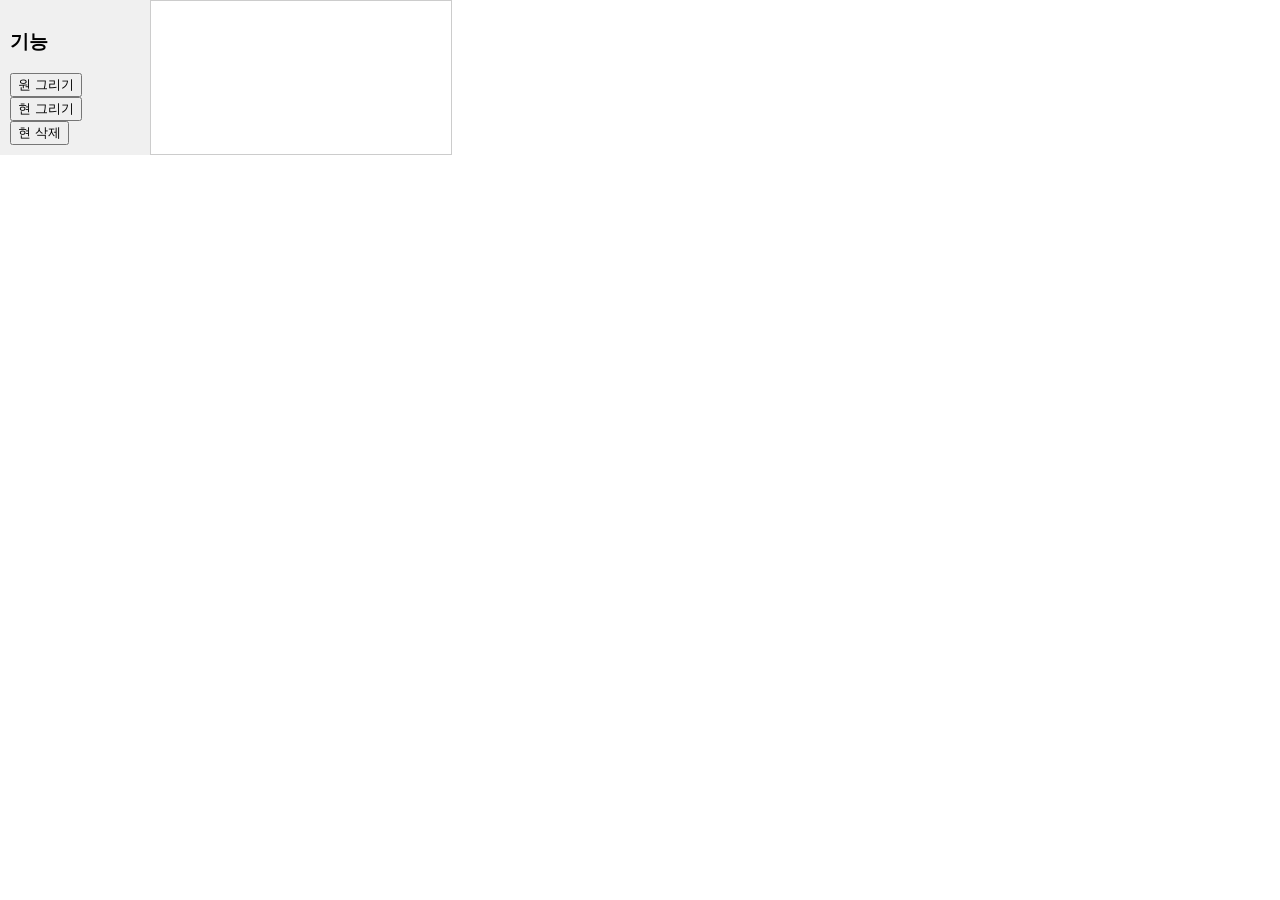
==== index.html @ 0461c094 "Update index.html" ====
<!DOCTYPE html>
<html lang="ko">
<head>
  <meta charset="UTF-8">
  <title>원주각 학습 도구</title>
  <style>
    body {
      margin: 0;
      display: flex;
    }
    #sidebar {
      width: 150px;
      background: #f0f0f0;
      padding: 10px;
      box-sizing: border-box;
    }
    #board {
      border: 1px solid #ccc;
      display: block;
    }
  </style>
</head>
<body>
  <div id="sidebar">
    <h3>기능</h3>
    <button id="drawCircleBtn">원 그리기</button>
    <button id="drawChordBtn">현 그리기</button>
    <button id="deleteChordBtn">현 삭제</button>
  </div>
  <svg id="board"></svg>

  <!-- main.js를 모듈로 불러오기 -->
  <script type="module" src="js/main.js"></script>
</body>
</html>
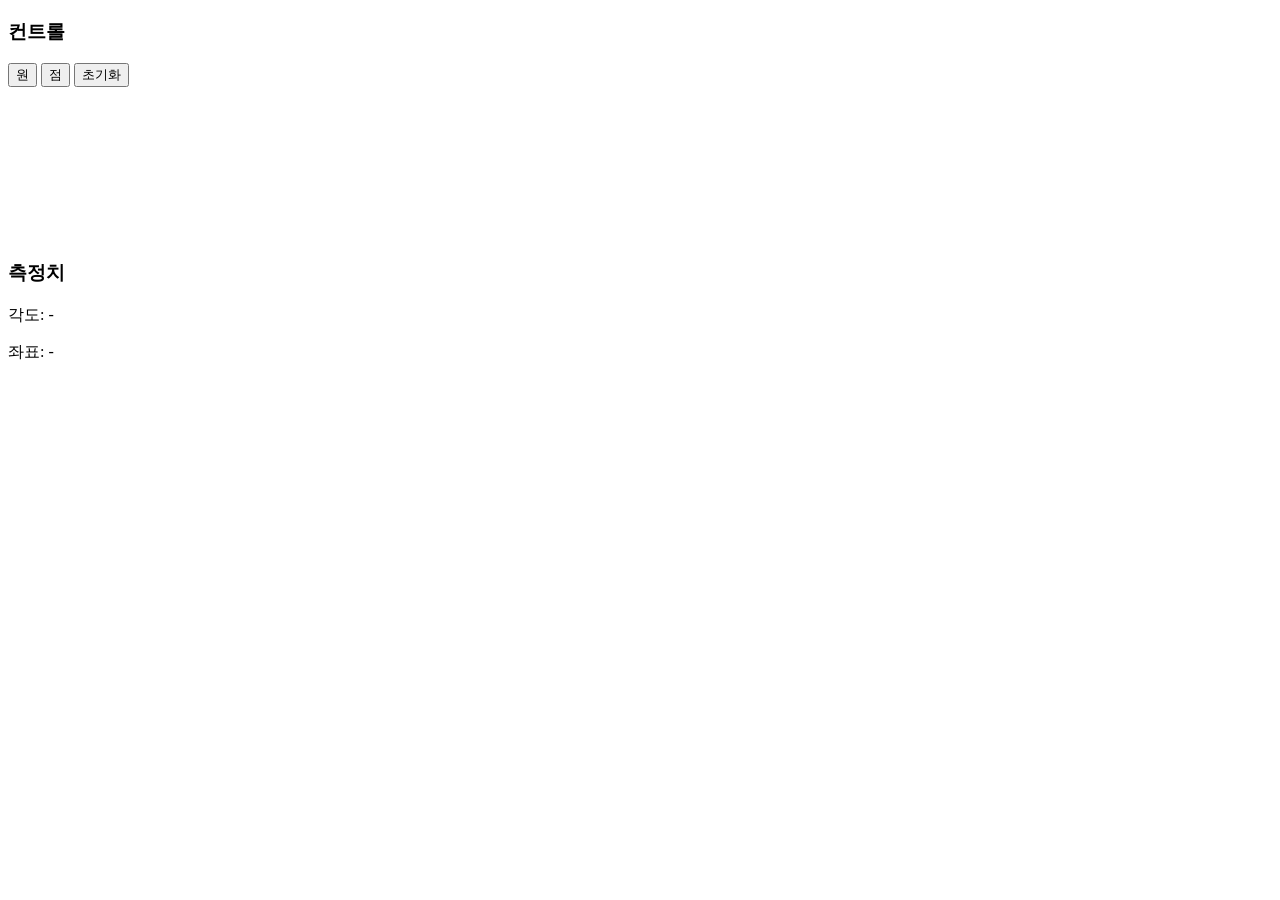
==== commit d18d8f0e: "Update index.html" ====
--- a/index.html
+++ b/index.html
@@ -2,34 +2,34 @@
 <html lang="ko">
 <head>
   <meta charset="UTF-8">
-  <title>원주각 학습 도구</title>
-  <style>
-    body {
-      margin: 0;
-      display: flex;
-    }
-    #sidebar {
-      width: 150px;
-      background: #f0f0f0;
-      padding: 10px;
-      box-sizing: border-box;
-    }
-    #board {
-      border: 1px solid #ccc;
-      display: block;
-    }
-  </style>
+  <meta name="viewport" content="width=device-width, initial-scale=1.0">
+  <title>원주각 학습 앱</title>
+  <link rel="stylesheet" href="./assets/style.css">
 </head>
 <body>
-  <div id="sidebar">
-    <h3>기능</h3>
-    <button id="drawCircleBtn">원 그리기</button>
-    <button id="drawChordBtn">현 그리기</button>
-    <button id="deleteChordBtn">현 삭제</button>
+  <div class="container">
+    <!-- 좌측 컨트롤 메뉴 -->
+    <div class="menu">
+      <h3>컨트롤</h3>
+      <button>원</button>
+      <button>점</button>
+      <button>초기화</button>
+    </div>
+
+    <!-- 중앙 패널 -->
+    <div class="panel">
+      <canvas id="board"></canvas>
+    </div>
+
+    <!-- 우측 측정치 -->
+    <div class="info">
+      <h3>측정치</h3>
+      <p>각도: -</p>
+      <p>좌표: -</p>
+    </div>
   </div>
-  <svg id="board"></svg>
 
-  <!-- main.js를 모듈로 불러오기 -->
-  <script type="module" src="js/main.js"></script>
+  <!-- 진입점 -->
+  <script type="module" src="./src/main.js"></script>
 </body>
 </html>
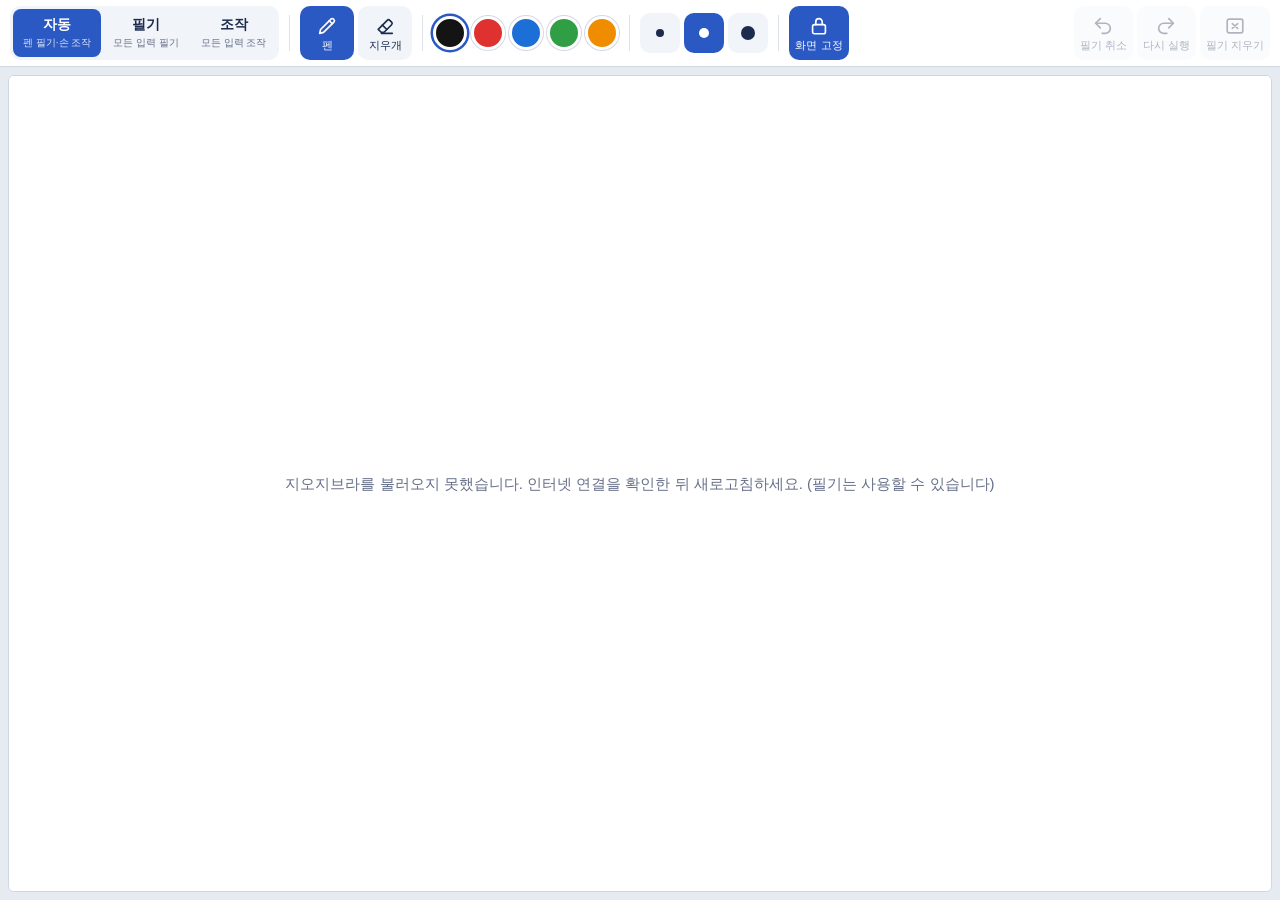
==== commit a9cac36e: "Add files via upload" ====
--- a/index.html
+++ b/index.html
@@ -1,35 +1,547 @@
-<!DOCTYPE html>
-<html lang="ko">
-<head>
-  <meta charset="UTF-8">
-  <meta name="viewport" content="width=device-width, initial-scale=1.0">
-  <title>원주각 학습 앱</title>
-  <link rel="stylesheet" href="./assets/style.css">
-</head>
-<body>
-  <div class="container">
-    <!-- 좌측 컨트롤 메뉴 -->
-    <div class="menu">
-      <h3>컨트롤</h3>
-      <button>원</button>
-      <button>점</button>
-      <button>초기화</button>
-    </div>
-
-    <!-- 중앙 패널 -->
-    <div class="panel">
-      <canvas id="board"></canvas>
-    </div>
-
-    <!-- 우측 측정치 -->
-    <div class="info">
-      <h3>측정치</h3>
-      <p>각도: -</p>
-      <p>좌표: -</p>
-    </div>
-  </div>
-
-  <!-- 진입점 -->
-  <script type="module" src="./src/main.js"></script>
-</body>
-</html>
+<!DOCTYPE html>
+<html lang="ko">
+<head>
+<meta charset="UTF-8">
+<meta name="viewport" content="width=device-width, initial-scale=1, maximum-scale=1, user-scalable=no, viewport-fit=cover">
+<title>지오지브라 판서</title>
+<style>
+:root{
+  --bg:#e6eaf1; --bar:#ffffff; --bar-border:#d3d9e3; --text:#1d2b4f; --muted:#667089;
+  --btn:#f1f4f9; --btn-hover:#e3e8f1; --active:#2b59c3; --active-text:#ffffff; --sep:#dde2ea;
+  --board-edge:#cfd6e2; --msg-bg:rgba(29,43,79,.88); --msg-text:#ffffff;
+}
+@media (prefers-color-scheme: dark){
+  :root{
+    --bg:#12151c; --bar:#1b1f29; --bar-border:#2a303d; --text:#e4e8f0; --muted:#98a1b3;
+    --btn:#252a36; --btn-hover:#2f3544; --active:#5b86e5; --active-text:#ffffff; --sep:#2f3544;
+    --board-edge:#2a303d; --msg-bg:rgba(228,232,240,.92); --msg-text:#12151c;
+  }
+}
+*{box-sizing:border-box}
+html,body{margin:0;height:100%;overflow:hidden}
+body{
+  position:fixed; inset:0;
+  background:var(--bg); color:var(--text);
+  font-family:-apple-system,BlinkMacSystemFont,"Apple SD Gothic Neo","Malgun Gothic","Noto Sans KR",sans-serif;
+  -webkit-touch-callout:none;
+}
+#app{display:flex;flex-direction:column;height:100%}
+#toolbar{
+  display:flex;align-items:center;gap:6px;flex:0 0 auto;
+  padding:6px 10px;padding-top:max(6px, env(safe-area-inset-top));
+  background:var(--bar);border-bottom:1px solid var(--bar-border);
+  overflow-x:auto;scrollbar-width:none;
+  -webkit-user-select:none;user-select:none;
+}
+#toolbar::-webkit-scrollbar{display:none}
+.group{display:flex;align-items:center;gap:4px;flex:0 0 auto}
+.sep{width:1px;height:36px;background:var(--sep);flex:0 0 auto;margin:0 4px}
+.spacer{flex:1 1 auto;min-width:4px}
+button{font:inherit;color:inherit;touch-action:manipulation;-webkit-tap-highlight-color:transparent}
+button:focus-visible{outline:2px solid var(--active);outline-offset:2px}
+.tool{
+  min-width:54px;height:54px;padding:4px 6px;
+  display:flex;flex-direction:column;align-items:center;justify-content:center;gap:3px;
+  border:0;border-radius:10px;background:var(--btn);cursor:pointer;
+}
+.tool svg{width:22px;height:22px;fill:none;stroke:currentColor;stroke-width:1.8;stroke-linecap:round;stroke-linejoin:round}
+.tool span{font-size:11px;line-height:1;white-space:nowrap}
+.tool:hover{background:var(--btn-hover)}
+.tool.active{background:var(--active);color:var(--active-text)}
+.tool:disabled{opacity:.35;cursor:default;background:var(--btn)}
+.seg-ctl{display:flex;background:var(--btn);border-radius:10px;padding:3px;gap:2px}
+.seg-ctl button{
+  border:0;background:transparent;border-radius:8px;cursor:pointer;
+  min-width:58px;height:48px;padding:0 10px;display:flex;flex-direction:column;align-items:center;justify-content:center;gap:2px;
+}
+.seg-ctl button b{font-size:14px;font-weight:600}
+.seg-ctl button small{font-size:10px;color:var(--muted);white-space:nowrap}
+.seg-ctl button.active{background:var(--active);color:var(--active-text)}
+.seg-ctl button.active small{color:inherit;opacity:.85}
+.swatch{
+  width:34px;height:34px;border-radius:50%;cursor:pointer;
+  background:var(--c);border:3px solid var(--bar);box-shadow:0 0 0 1px var(--bar-border);
+}
+.swatch.active{box-shadow:0 0 0 2.5px var(--active)}
+.wbtn{width:40px;height:40px;border-radius:10px;border:0;background:var(--btn);cursor:pointer;display:grid;place-items:center}
+.wbtn i{display:block;border-radius:50%;background:currentColor}
+.wbtn.active{background:var(--active);color:var(--active-text)}
+#stage{flex:1 1 auto;min-height:0;padding:8px;padding-bottom:max(8px, env(safe-area-inset-bottom))}
+#board{position:relative;width:100%;height:100%;background:#fff;border:1px solid var(--board-edge);border-radius:6px;overflow:hidden}
+#ggb{position:absolute;inset:0}
+#ink{position:absolute;inset:0;width:100%;height:100%;z-index:50;touch-action:none;pointer-events:none;display:block}
+#ink.drawing{pointer-events:auto;cursor:crosshair}
+#loading{
+  position:absolute;inset:0;display:grid;place-items:center;z-index:40;
+  color:#667089;font-size:15px;background:#fff;text-align:center;padding:20px;line-height:1.6;
+}
+#toast{
+  position:absolute;top:12px;left:50%;transform:translate(-50%,-8px);z-index:60;
+  background:var(--msg-bg);color:var(--msg-text);
+  font-size:14px;padding:9px 14px;border-radius:8px;pointer-events:none;
+  opacity:0;transition:opacity .18s,transform .18s;max-width:calc(100% - 24px);text-align:center;
+}
+#toast.show{opacity:1;transform:translate(-50%,0)}
+@media (prefers-reduced-motion: reduce){#toast{transition:none}}
+</style>
+</head>
+<body>
+<div id="app">
+  <header id="toolbar">
+    <div class="seg-ctl" role="group" aria-label="입력 모드">
+      <button data-mode="auto"><b>자동</b><small>펜 필기·손 조작</small></button>
+      <button data-mode="draw"><b>필기</b><small>모든 입력 필기</small></button>
+      <button data-mode="ggb"><b>조작</b><small>모든 입력 조작</small></button>
+    </div>
+    <div class="sep"></div>
+    <div class="group">
+      <button class="tool" data-tool="pen" aria-label="펜">
+        <svg viewBox="0 0 24 24"><path d="M4 20l1-4.2L16.3 4.5a2 2 0 0 1 2.8 0l.4.4a2 2 0 0 1 0 2.8L8.2 19z"/><path d="M14.5 6.3l3.2 3.2"/></svg><span>펜</span>
+      </button>
+      <button class="tool" data-tool="eraser" aria-label="지우개">
+        <svg viewBox="0 0 24 24"><path d="M8 20h12"/><path d="M4.6 15.6l9.8-9.8a2 2 0 0 1 2.8 0l2 2a2 2 0 0 1 0 2.8L11 18.8H7.8z"/><path d="M9.2 11l4.8 4.8"/></svg><span>지우개</span>
+      </button>
+    </div>
+    <div class="sep"></div>
+    <div class="group" id="colors"></div>
+    <div class="sep"></div>
+    <div class="group" id="widths"></div>
+    <div class="sep"></div>
+    <div class="group">
+      <button class="tool" id="lockBtn" aria-pressed="true" aria-label="화면 고정">
+        <svg viewBox="0 0 24 24"><rect x="5" y="10.5" width="14" height="10" rx="2"/><path d="M8.5 10.5V7.5a3.5 3.5 0 0 1 7 0v3"/></svg><span>화면 고정</span>
+      </button>
+    </div>
+    <div class="spacer"></div>
+    <div class="group">
+      <button class="tool" id="undoBtn" aria-label="필기 실행 취소">
+        <svg viewBox="0 0 24 24"><path d="M9 14L4 9l5-5"/><path d="M4 9h10.5a5.5 5.5 0 0 1 0 11H11"/></svg><span>필기 취소</span>
+      </button>
+      <button class="tool" id="redoBtn" aria-label="필기 다시 실행">
+        <svg viewBox="0 0 24 24"><path d="M15 14l5-5-5-5"/><path d="M20 9H9.5a5.5 5.5 0 0 0 0 11H13"/></svg><span>다시 실행</span>
+      </button>
+      <button class="tool" id="clearBtn" aria-label="필기 모두 지우기">
+        <svg viewBox="0 0 24 24"><rect x="3.5" y="4.5" width="17" height="15" rx="2"/><path d="M9 9.5l6 5M15 9.5l-6 5"/></svg><span>필기 지우기</span>
+      </button>
+    </div>
+  </header>
+  <main id="stage">
+    <div id="board">
+      <div id="ggb"></div>
+      <div id="loading">지오지브라를 불러오는 중…</div>
+      <canvas id="ink"></canvas>
+      <div id="toast" role="status"></div>
+    </div>
+  </main>
+</div>
+
+<script>
+(() => {
+'use strict';
+
+const board = document.getElementById('board');
+const ink = document.getElementById('ink');
+const ctx = ink.getContext('2d');
+const loadingEl = document.getElementById('loading');
+const toastEl = document.getElementById('toast');
+const lockBtn = document.getElementById('lockBtn');
+const undoBtn = document.getElementById('undoBtn');
+const redoBtn = document.getElementById('redoBtn');
+const clearBtn = document.getElementById('clearBtn');
+
+const COLORS = ['#141414', '#e03131', '#1c6fd6', '#2f9e44', '#f08c00'];
+const WIDTHS = [2, 3, 5];
+const MODE_MSG = {
+  auto: '자동: 펜은 필기, 손가락·마우스는 지오지브라 조작',
+  draw: '필기: 모든 입력이 필기가 됩니다 (펜 사용 중엔 손 터치 무시)',
+  ggb: '조작: 펜을 포함한 모든 입력이 지오지브라로 갑니다'
+};
+
+const S = { mode: 'auto', tool: 'pen', color: COLORS[0], width: WIDTHS[1], lock: true, strokes: [], undo: [], redo: [] };
+let W = 0, H = 0, DPR = 1, rect = null;
+let act = null, penSeen = false, guardUntil = 0, ggb = null;
+const blockedTouches = new Set();
+
+/* ---------- 필기 렌더링 ---------- */
+const pf = pr => 0.4 + 1.2 * pr;
+function mid(p, i) { return [(p[i][0] + p[i + 1][0]) / 2, (p[i][1] + p[i + 1][1]) / 2]; }
+function piece(p, j, bw) {
+  ctx.beginPath();
+  if (j === 1) {
+    const m = mid(p, 0);
+    ctx.lineWidth = bw * pf((p[0][2] + p[1][2]) / 2);
+    ctx.moveTo(p[0][0], p[0][1]);
+    ctx.lineTo(m[0], m[1]);
+  } else {
+    const a = mid(p, j - 2), b = mid(p, j - 1), c = p[j - 1];
+    ctx.lineWidth = bw * pf(c[2]);
+    ctx.moveTo(a[0], a[1]);
+    ctx.quadraticCurveTo(c[0], c[1], b[0], b[1]);
+  }
+  ctx.stroke();
+}
+function tail(p, bw) {
+  const n = p.length;
+  if (n < 2) return;
+  const m = mid(p, n - 2), e = p[n - 1];
+  ctx.beginPath();
+  ctx.lineWidth = bw * pf(e[2]);
+  ctx.moveTo(m[0], m[1]);
+  ctx.lineTo(e[0], e[1]);
+  ctx.stroke();
+}
+function styleFor(o) {
+  ctx.strokeStyle = o.color; ctx.fillStyle = o.color;
+  ctx.lineCap = 'round'; ctx.lineJoin = 'round';
+}
+function drawStroke(o) {
+  const p = o.pts, n = p.length;
+  if (!n) return;
+  ctx.save();
+  styleFor(o);
+  if (n === 1) {
+    ctx.beginPath();
+    ctx.arc(p[0][0], p[0][1], o.width * pf(p[0][2]) / 2, 0, Math.PI * 2);
+    ctx.fill();
+  } else {
+    for (let j = 1; j < n; j++) piece(p, j, o.width);
+    tail(p, o.width);
+  }
+  ctx.restore();
+}
+function render(ring) {
+  ctx.clearRect(0, 0, W, H);
+  for (const o of S.strokes) drawStroke(o);
+  if (ring) {
+    ctx.save();
+    ctx.strokeStyle = 'rgba(29,43,79,.55)';
+    ctx.lineWidth = 1.5;
+    ctx.beginPath(); ctx.arc(ring.x, ring.y, ring.r, 0, Math.PI * 2); ctx.stroke();
+    ctx.restore();
+  }
+  updateBtns();
+}
+
+/* ---------- 지우개 ---------- */
+function segDist(px, py, ax, ay, bx, by) {
+  const dx = bx - ax, dy = by - ay, L = dx * dx + dy * dy;
+  let t = L < 1e-12 ? 0 : ((px - ax) * dx + (py - ay) * dy) / L;
+  t = t < 0 ? 0 : t > 1 ? 1 : t;
+  return Math.hypot(px - (ax + dx * t), py - (ay + dy * t));
+}
+function hitStroke(o, x, y, r) {
+  const q = o.pts, tt = r + o.width;
+  if (q.length === 1) return Math.hypot(q[0][0] - x, q[0][1] - y) < tt;
+  for (let i = 1; i < q.length; i++) {
+    if (segDist(x, y, q[i - 1][0], q[i - 1][1], q[i][0], q[i][1]) < tt) return true;
+  }
+  return false;
+}
+function eraseAt(x, y, r) {
+  const n = S.strokes.length;
+  S.strokes = S.strokes.filter(o => !hitStroke(o, x, y, r));
+  return S.strokes.length !== n;
+}
+
+/* ---------- 실행 취소 ---------- */
+const snapshot = () => JSON.stringify(S.strokes);
+function pushUndo(s) {
+  S.undo.push(s);
+  if (S.undo.length > 150) S.undo.shift();
+  S.redo.length = 0;
+}
+function undo() {
+  if (act || !S.undo.length) return;
+  S.redo.push(snapshot());
+  S.strokes = JSON.parse(S.undo.pop());
+  render();
+}
+function redo() {
+  if (act || !S.redo.length) return;
+  S.undo.push(snapshot());
+  S.strokes = JSON.parse(S.redo.pop());
+  render();
+}
+function clearInk() {
+  if (act || !S.strokes.length) return;
+  pushUndo(snapshot());
+  S.strokes = [];
+  render();
+  toast('필기를 모두 지웠습니다. 필기 취소로 되돌릴 수 있습니다.');
+}
+function updateBtns() {
+  undoBtn.disabled = !S.undo.length;
+  redoBtn.disabled = !S.redo.length;
+  clearBtn.disabled = !S.strokes.length;
+}
+
+/* ---------- 입력 공통 ---------- */
+const pressureOf = e => e.pointerType === 'pen' ? (e.pressure > 0 ? e.pressure : 0.5) : 0.5;
+const isPenEraser = e => e.pointerType === 'pen' &&
+  (e.button === 5 || e.button === 2 || (e.buttons & 32) || (e.buttons & 2));
+const localPt = e => [e.clientX - rect.left, e.clientY - rect.top];
+
+function startInk(e, via) {
+  rect = ink.getBoundingClientRect();
+  const [x, y] = localPt(e);
+  if (S.tool === 'eraser' || isPenEraser(e)) {
+    const r = e.pointerType === 'touch' ? 22 : 12;
+    act = { pid: e.pointerId, via, kind: 'eraser', snap: snapshot(), changed: false, r };
+    if (eraseAt(x, y, r)) act.changed = true;
+    act.last = [x, y];
+    render({ x, y, r });
+    return;
+  }
+  const o = { color: S.color, width: S.width, pts: [[x, y, pressureOf(e)]] };
+  pushUndo(snapshot());
+  S.strokes.push(o);
+  act = { pid: e.pointerId, via, kind: 'pen', o };
+}
+
+function moveInk(e) {
+  if (act.kind === 'pen') {
+    const evs = (e.getCoalescedEvents && e.getCoalescedEvents()) || [];
+    const list = evs.length ? evs : [e];
+    const o = act.o, p = o.pts;
+    ctx.save();
+    styleFor(o);
+    for (const ev of list) {
+      const [x, y] = localPt(ev);
+      const last = p[p.length - 1];
+      if (Math.hypot(x - last[0], y - last[1]) < 0.8) continue;
+      p.push([x, y, pressureOf(ev)]);
+      piece(p, p.length - 1, o.width);
+    }
+    ctx.restore();
+    return;
+  }
+  const [x, y] = localPt(e);
+  const [lx, ly] = act.last;
+  const steps = Math.max(1, Math.ceil(Math.hypot(x - lx, y - ly) / (act.r * 0.5)));
+  for (let i = 1; i <= steps; i++) {
+    if (eraseAt(lx + (x - lx) * i / steps, ly + (y - ly) * i / steps, act.r)) act.changed = true;
+  }
+  act.last = [x, y];
+  render({ x, y, r: act.r });
+}
+
+function endInk() {
+  const a = act;
+  act = null;
+  guardUntil = performance.now() + 500;
+  if (a.kind === 'pen') {
+    const p = a.o.pts;
+    if (p.length === 1) drawStroke(a.o);
+    else { ctx.save(); styleFor(a.o); tail(p, a.o.width); ctx.restore(); }
+    updateBtns();
+  } else {
+    if (a.changed && a.snap !== snapshot()) pushUndo(a.snap);
+    render();
+  }
+}
+
+/* ---------- 필기 모드: 캔버스가 직접 입력 받음 ---------- */
+ink.addEventListener('pointerdown', e => {
+  if (S.mode !== 'draw' || act) return;
+  if (e.pointerType === 'pen') penSeen = true;
+  if (e.pointerType === 'touch' && penSeen) return;
+  if (e.pointerType === 'mouse' && e.button !== 0) return;
+  e.preventDefault();
+  try { ink.setPointerCapture(e.pointerId); } catch (_) {}
+  startInk(e, 'draw');
+});
+ink.addEventListener('pointermove', e => {
+  if (act && act.via === 'draw' && e.pointerId === act.pid) { e.preventDefault(); moveInk(e); }
+});
+['pointerup', 'pointercancel', 'lostpointercapture'].forEach(t =>
+  ink.addEventListener(t, e => {
+    if (act && act.via === 'draw' && e.pointerId === act.pid) endInk();
+  }));
+ink.addEventListener('contextmenu', e => e.preventDefault());
+['touchstart', 'touchmove'].forEach(t =>
+  ink.addEventListener(t, e => { if (S.mode === 'draw' && e.cancelable) e.preventDefault(); }, { passive: false }));
+
+/* ---------- 자동 모드: 펜 입력만 가로채서 필기, 나머지는 지오지브라로 ---------- */
+function swallow(e) {
+  if (e.cancelable) e.preventDefault();
+  e.stopImmediatePropagation();
+}
+function inBoard(x, y) {
+  const r = board.getBoundingClientRect();
+  return x >= r.left && x <= r.right && y >= r.top && y <= r.bottom;
+}
+
+window.addEventListener('pointerdown', e => {
+  if (S.mode !== 'auto' || e.pointerType !== 'pen' || !inBoard(e.clientX, e.clientY)) return;
+  swallow(e);
+  if (act) return;
+  penSeen = true;
+  startInk(e, 'auto');
+}, { capture: true, passive: false });
+
+window.addEventListener('pointermove', e => {
+  if (act && act.via === 'auto' && e.pointerId === act.pid) { swallow(e); moveInk(e); }
+}, { capture: true, passive: false });
+
+['pointerup', 'pointercancel'].forEach(t =>
+  window.addEventListener(t, e => {
+    if (act && act.via === 'auto' && e.pointerId === act.pid) { swallow(e); endInk(); }
+  }, { capture: true, passive: false }));
+
+// 펜(및 필기 중 닿은 손바닥)이 만든 터치 이벤트가 지오지브라로 새지 않도록 차단
+['touchstart', 'touchmove', 'touchend', 'touchcancel'].forEach(t =>
+  window.addEventListener(t, e => {
+    if (S.mode !== 'auto') return;
+    const touches = Array.from(e.changedTouches);
+    if (t === 'touchstart') {
+      const stylus = touches.some(tc => tc.touchType === 'stylus');
+      if ((act && act.via === 'auto') || stylus) {
+        touches.forEach(tc => blockedTouches.add(tc.identifier));
+        swallow(e);
+      }
+      return;
+    }
+    if (touches.length && touches.every(tc => blockedTouches.has(tc.identifier))) {
+      swallow(e);
+      if (t === 'touchend' || t === 'touchcancel') touches.forEach(tc => blockedTouches.delete(tc.identifier));
+    }
+  }, { capture: true, passive: false }));
+
+['click', 'dblclick', 'contextmenu'].forEach(t =>
+  window.addEventListener(t, e => {
+    if (S.mode === 'auto' && performance.now() < guardUntil && inBoard(e.clientX, e.clientY)) swallow(e);
+  }, { capture: true }));
+
+/* ---------- UI ---------- */
+let toastTimer = null;
+function toast(msg) {
+  toastEl.textContent = msg;
+  toastEl.classList.add('show');
+  clearTimeout(toastTimer);
+  toastTimer = setTimeout(() => toastEl.classList.remove('show'), 2600);
+}
+
+function setMode(m, silent) {
+  if (act) return;
+  S.mode = m;
+  ink.classList.toggle('drawing', m === 'draw');
+  document.querySelectorAll('[data-mode]').forEach(b => b.classList.toggle('active', b.dataset.mode === m));
+  if (!silent) toast(MODE_MSG[m]);
+}
+function setTool(t) {
+  if (act) return;
+  S.tool = t;
+  document.querySelectorAll('[data-tool]').forEach(b => b.classList.toggle('active', b.dataset.tool === t));
+}
+function setColor(c) {
+  S.color = c;
+  document.querySelectorAll('.swatch').forEach(b => b.classList.toggle('active', b.dataset.color === c));
+  if (S.tool === 'eraser') setTool('pen');
+}
+function setWidth(w) {
+  S.width = w;
+  document.querySelectorAll('.wbtn').forEach(b => b.classList.toggle('active', Number(b.dataset.width) === w));
+  if (S.tool === 'eraser') setTool('pen');
+}
+function applyLock() {
+  lockBtn.classList.toggle('active', S.lock);
+  lockBtn.setAttribute('aria-pressed', String(S.lock));
+  if (ggb && typeof ggb.enableShiftDragZoom === 'function') ggb.enableShiftDragZoom(!S.lock);
+}
+
+document.querySelectorAll('[data-mode]').forEach(b => b.addEventListener('click', () => setMode(b.dataset.mode)));
+document.querySelectorAll('[data-tool]').forEach(b => b.addEventListener('click', () => setTool(b.dataset.tool)));
+
+const colorsEl = document.getElementById('colors');
+COLORS.forEach(c => {
+  const b = document.createElement('button');
+  b.className = 'swatch';
+  b.dataset.color = c;
+  b.style.setProperty('--c', c);
+  b.setAttribute('aria-label', '색 ' + c);
+  b.addEventListener('click', () => setColor(c));
+  colorsEl.appendChild(b);
+});
+
+const widthsEl = document.getElementById('widths');
+['가늘게', '보통', '굵게'].forEach((label, i) => {
+  const w = WIDTHS[i];
+  const b = document.createElement('button');
+  b.className = 'wbtn';
+  b.dataset.width = w;
+  b.setAttribute('aria-label', '굵기 ' + label);
+  const d = 4 + w * 2;
+  b.innerHTML = `<i style="width:${d}px;height:${d}px"></i>`;
+  b.addEventListener('click', () => setWidth(w));
+  widthsEl.appendChild(b);
+});
+
+lockBtn.addEventListener('click', () => {
+  S.lock = !S.lock;
+  applyLock();
+  toast(S.lock
+    ? '화면 고정: 지오지브라 화면 이동·확대가 꺼집니다.'
+    : '화면 이동·확대가 켜졌습니다. 화면을 움직여도 필기는 제자리에 남습니다.');
+});
+undoBtn.addEventListener('click', undo);
+redoBtn.addEventListener('click', redo);
+clearBtn.addEventListener('click', clearInk);
+
+/* ---------- 크기 ---------- */
+let ggbResizeTimer = null;
+function resize() {
+  const r = board.getBoundingClientRect();
+  W = r.width; H = r.height;
+  DPR = window.devicePixelRatio || 1;
+  ink.width = Math.max(1, Math.round(W * DPR));
+  ink.height = Math.max(1, Math.round(H * DPR));
+  ctx.setTransform(DPR, 0, 0, DPR, 0, 0);
+  rect = ink.getBoundingClientRect();
+  render();
+  clearTimeout(ggbResizeTimer);
+  ggbResizeTimer = setTimeout(() => {
+    if (ggb && typeof ggb.setSize === 'function') ggb.setSize(Math.floor(W), Math.floor(H));
+  }, 150);
+}
+new ResizeObserver(resize).observe(board);
+
+/* ---------- 지오지브라 ---------- */
+function initGGB() {
+  if (typeof window.GGBApplet === 'undefined') {
+    loadingEl.textContent = '지오지브라를 불러오지 못했습니다. 인터넷 연결을 확인한 뒤 새로고침하세요. (필기는 사용할 수 있습니다)';
+    return;
+  }
+  const r = board.getBoundingClientRect();
+  const params = {
+    appName: 'geometry',
+    width: Math.floor(r.width),
+    height: Math.floor(r.height),
+    language: 'ko',
+    borderColor: '#FFFFFF',
+    enableShiftDragZoom: !S.lock,
+    appletOnLoad: api => {
+      ggb = api || window.ggbApplet;
+      loadingEl.remove();
+      applyLock();
+      if (ggb && typeof ggb.setSize === 'function') ggb.setSize(Math.floor(W), Math.floor(H));
+    }
+  };
+  new window.GGBApplet(params, true).inject('ggb');
+}
+
+setMode('auto', true);
+setTool('pen');
+setColor(COLORS[0]);
+setWidth(WIDTHS[1]);
+applyLock();
+resize();
+
+const s = document.createElement('script');
+s.src = 'https://www.geogebra.org/apps/deployggb.js';
+s.onload = initGGB;
+s.onerror = initGGB;
+document.head.appendChild(s);
+})();
+</script>
+</body>
+</html>
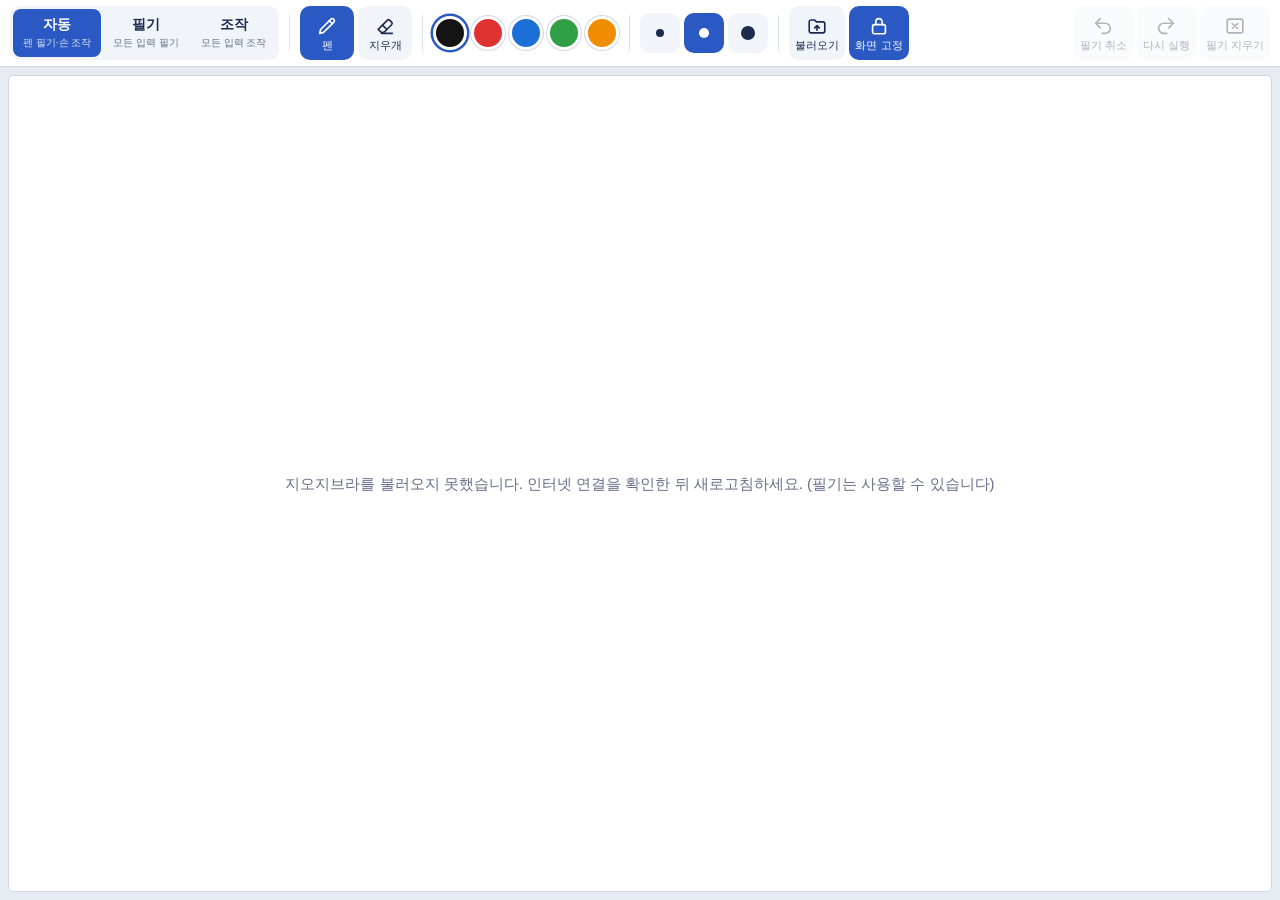
==== commit 860d1bc8: "Add files via upload" ====
--- a/index.html
+++ b/index.html
@@ -75,6 +75,25 @@
   position:absolute;inset:0;display:grid;place-items:center;z-index:40;
   color:#667089;font-size:15px;background:#fff;text-align:center;padding:20px;line-height:1.6;
 }
+#loading.hidden{display:none}
+#openPanel{
+  position:fixed;z-index:100;width:min(340px, calc(100vw - 16px));
+  background:var(--bar);color:var(--text);border:1px solid var(--bar-border);border-radius:12px;
+  box-shadow:0 8px 24px rgba(0,0,0,.18);padding:14px;display:none;
+}
+#openPanel.show{display:block}
+#openPanel h3{margin:0 0 8px;font-size:14px;font-weight:600}
+#openPanel p{margin:8px 0 0;font-size:12px;color:var(--muted);line-height:1.5;word-break:break-all}
+.pbtn{width:100%;height:44px;border:0;border-radius:10px;background:var(--active);color:var(--active-text);font-size:15px;font-weight:600;cursor:pointer}
+.prow{display:flex;gap:6px}
+.prow input{
+  flex:1;min-width:0;height:44px;padding:0 10px;
+  border:1px solid var(--bar-border);border-radius:10px;background:var(--bg);color:var(--text);
+  font:inherit;font-size:16px;
+}
+.prow input:focus{outline:2px solid var(--active);outline-offset:0}
+.prow button{height:44px;padding:0 16px;border:0;border-radius:10px;background:var(--btn);cursor:pointer;font-weight:600}
+.pdiv{height:1px;background:var(--sep);margin:14px 0}
 #toast{
   position:absolute;top:12px;left:50%;transform:translate(-50%,-8px);z-index:60;
   background:var(--msg-bg);color:var(--msg-text);
@@ -108,6 +127,9 @@
     <div class="group" id="widths"></div>
     <div class="sep"></div>
     <div class="group">
+      <button class="tool" id="openBtn" aria-label="자료 불러오기" aria-expanded="false">
+        <svg viewBox="0 0 24 24"><path d="M3.5 7.5a2 2 0 0 1 2-2h4l2 2h7a2 2 0 0 1 2 2v8a2 2 0 0 1-2 2h-13a2 2 0 0 1-2-2z"/><path d="M12 16.5v-5M9.5 14L12 11.5l2.5 2.5"/></svg><span>불러오기</span>
+      </button>
       <button class="tool" id="lockBtn" aria-pressed="true" aria-label="화면 고정">
         <svg viewBox="0 0 24 24"><rect x="5" y="10.5" width="14" height="10" rx="2"/><path d="M8.5 10.5V7.5a3.5 3.5 0 0 1 7 0v3"/></svg><span>화면 고정</span>
       </button>
@@ -135,6 +157,19 @@
   </main>
 </div>
 
+<div id="openPanel" role="dialog" aria-label="지오지브라 자료 불러오기">
+  <h3>내 기기의 파일</h3>
+  <button class="pbtn" id="fileBtn">.ggb 파일 선택</button>
+  <input type="file" id="fileInput" hidden>
+  <div class="pdiv"></div>
+  <h3>geogebra.org 자료</h3>
+  <div class="prow">
+    <input id="matInput" type="text" placeholder="자료 주소 또는 ID" autocomplete="off" autocapitalize="off" autocorrect="off" spellcheck="false">
+    <button id="matBtn">열기</button>
+  </div>
+  <p>예: https://www.geogebra.org/m/abcd1234<br>공개되었거나 링크 공유가 켜진 자료만 열립니다.</p>
+</div>
+
 <script>
 (() => {
 'use strict';
@@ -148,6 +183,12 @@
 const undoBtn = document.getElementById('undoBtn');
 const redoBtn = document.getElementById('redoBtn');
 const clearBtn = document.getElementById('clearBtn');
+const openBtn = document.getElementById('openBtn');
+const openPanel = document.getElementById('openPanel');
+const fileBtn = document.getElementById('fileBtn');
+const fileInput = document.getElementById('fileInput');
+const matInput = document.getElementById('matInput');
+const matBtn = document.getElementById('matBtn');
 
 const COLORS = ['#141414', '#e03131', '#1c6fd6', '#2f9e44', '#f08c00'];
 const WIDTHS = [2, 3, 5];
@@ -370,9 +411,15 @@
   const r = board.getBoundingClientRect();
   return x >= r.left && x <= r.right && y >= r.top && y <= r.bottom;
 }
-
+const inPanel = t => t instanceof Node && openPanel.contains(t);
+
+// 불러오기 패널 바깥을 누르면 닫기 (펜 가로채기보다 먼저 등록)
 window.addEventListener('pointerdown', e => {
-  if (S.mode !== 'auto' || e.pointerType !== 'pen' || !inBoard(e.clientX, e.clientY)) return;
+  if (openPanel.classList.contains('show') && !inPanel(e.target) && !openBtn.contains(e.target)) closePanel();
+}, { capture: true });
+
+window.addEventListener('pointerdown', e => {
+  if (S.mode !== 'auto' || e.pointerType !== 'pen' || inPanel(e.target) || !inBoard(e.clientX, e.clientY)) return;
   swallow(e);
   if (act) return;
   penSeen = true;
@@ -391,7 +438,7 @@
 // 펜(및 필기 중 닿은 손바닥)이 만든 터치 이벤트가 지오지브라로 새지 않도록 차단
 ['touchstart', 'touchmove', 'touchend', 'touchcancel'].forEach(t =>
   window.addEventListener(t, e => {
-    if (S.mode !== 'auto') return;
+    if (S.mode !== 'auto' || inPanel(e.target)) return;
     const touches = Array.from(e.changedTouches);
     if (t === 'touchstart') {
       const stylus = touches.some(tc => tc.touchType === 'stylus');
@@ -409,7 +456,7 @@
 
 ['click', 'dblclick', 'contextmenu'].forEach(t =>
   window.addEventListener(t, e => {
-    if (S.mode === 'auto' && performance.now() < guardUntil && inBoard(e.clientX, e.clientY)) swallow(e);
+    if (S.mode === 'auto' && performance.now() < guardUntil && !inPanel(e.target) && inBoard(e.clientX, e.clientY)) swallow(e);
   }, { capture: true }));
 
 /* ---------- UI ---------- */
@@ -506,14 +553,31 @@
 new ResizeObserver(resize).observe(board);
 
 /* ---------- 지오지브라 ---------- */
-function initGGB() {
+function showLoading(msg) { loadingEl.textContent = msg; loadingEl.classList.remove('hidden'); }
+function hideLoading() { loadingEl.classList.add('hidden'); }
+
+let loadTimer = null;
+function loadGGB(materialId) {
   if (typeof window.GGBApplet === 'undefined') {
-    loadingEl.textContent = '지오지브라를 불러오지 못했습니다. 인터넷 연결을 확인한 뒤 새로고침하세요. (필기는 사용할 수 있습니다)';
+    showLoading('지오지브라를 불러오지 못했습니다. 인터넷 연결을 확인한 뒤 새로고침하세요. (필기는 사용할 수 있습니다)');
     return;
   }
+  ggb = null;
+  const old = document.getElementById('ggb');
+  const fresh = document.createElement('div');
+  fresh.id = 'ggb';
+  old.replaceWith(fresh);
+
+  showLoading(materialId ? '자료를 불러오는 중…' : '지오지브라를 불러오는 중…');
+  clearTimeout(loadTimer);
+  loadTimer = setTimeout(() => {
+    if (!ggb) showLoading(materialId
+      ? '자료를 불러오지 못했습니다. 주소와 공개 설정을 확인하세요.'
+      : '지오지브라를 불러오지 못했습니다. 인터넷 연결을 확인하세요.');
+  }, 20000);
+
   const r = board.getBoundingClientRect();
   const params = {
-    appName: 'geometry',
     width: Math.floor(r.width),
     height: Math.floor(r.height),
     language: 'ko',
@@ -521,12 +585,93 @@
     enableShiftDragZoom: !S.lock,
     appletOnLoad: api => {
       ggb = api || window.ggbApplet;
-      loadingEl.remove();
+      clearTimeout(loadTimer);
+      hideLoading();
       applyLock();
       if (ggb && typeof ggb.setSize === 'function') ggb.setSize(Math.floor(W), Math.floor(H));
     }
   };
+  if (materialId) params.material_id = materialId;
+  else params.appName = 'geometry';
   new window.GGBApplet(params, true).inject('ggb');
+}
+
+function parseMaterialId(str) {
+  const s = (str || '').trim();
+  if (!s) return null;
+  const m = s.match(/geogebra\.org\/(?:m|classic|geometry|graphing|calculator|3d|suite|notes|material\/show\/id)\/([A-Za-z0-9]+)/i)
+         || s.match(/ggbm\.at\/([A-Za-z0-9]+)/i);
+  if (m) return m[1];
+  return /^[A-Za-z0-9]+$/.test(s) ? s : null;
+}
+function setUrlId(id) {
+  try {
+    const u = new URL(location.href);
+    if (id) u.searchParams.set('id', id); else u.searchParams.delete('id');
+    history.replaceState(null, '', u);
+  } catch (_) {}
+}
+
+/* ---------- 불러오기 패널 ---------- */
+function openPanelNow() {
+  const r = openBtn.getBoundingClientRect();
+  const pw = Math.min(340, window.innerWidth - 16);
+  const left = Math.min(Math.max(8, r.left), window.innerWidth - pw - 8);
+  openPanel.style.left = left + 'px';
+  openPanel.style.top = (r.bottom + 6) + 'px';
+  openPanel.classList.add('show');
+  openBtn.classList.add('active');
+  openBtn.setAttribute('aria-expanded', 'true');
+}
+function closePanel() {
+  openPanel.classList.remove('show');
+  openBtn.classList.remove('active');
+  openBtn.setAttribute('aria-expanded', 'false');
+}
+openBtn.addEventListener('click', () => {
+  if (openPanel.classList.contains('show')) closePanel(); else openPanelNow();
+});
+
+function openMaterial() {
+  const id = parseMaterialId(matInput.value);
+  if (!id) { toast('자료 주소나 ID를 확인하세요.'); return; }
+  matInput.blur();
+  closePanel();
+  setUrlId(id);
+  loadGGB(id);
+}
+matBtn.addEventListener('click', openMaterial);
+matInput.addEventListener('keydown', e => { if (e.key === 'Enter') openMaterial(); });
+
+fileBtn.addEventListener('click', () => fileInput.click());
+fileInput.addEventListener('change', () => {
+  const f = fileInput.files && fileInput.files[0];
+  fileInput.value = '';
+  if (!f) return;
+  if (!/\.ggb$/i.test(f.name)) { toast('.ggb 파일만 열 수 있습니다.'); return; }
+  const reader = new FileReader();
+  reader.onload = () => {
+    const b64 = String(reader.result).split(',')[1] || '';
+    closePanel();
+    openBase64(b64, f.name);
+  };
+  reader.onerror = () => toast('파일을 읽지 못했습니다.');
+  reader.readAsDataURL(f);
+});
+function openBase64(b64, name) {
+  if (!ggb || typeof ggb.setBase64 !== 'function') {
+    toast('지오지브라가 아직 준비되지 않았습니다. 잠시 후 다시 시도하세요.');
+    return;
+  }
+  try {
+    ggb.setBase64(b64, () => applyLock());
+  } catch (_) {
+    toast('파일을 열지 못했습니다.');
+    return;
+  }
+  setTimeout(applyLock, 800);
+  setUrlId(null);
+  toast(`‘${name}’ 파일을 열었습니다.`);
 }
 
 setMode('auto', true);
@@ -536,12 +681,13 @@
 applyLock();
 resize();
 
+const initialId = parseMaterialId(new URLSearchParams(location.search).get('id'));
 const s = document.createElement('script');
 s.src = 'https://www.geogebra.org/apps/deployggb.js';
-s.onload = initGGB;
-s.onerror = initGGB;
+s.onload = () => loadGGB(initialId);
+s.onerror = () => loadGGB(initialId);
 document.head.appendChild(s);
 })();
 </script>
 </body>
-</html>
+</html>
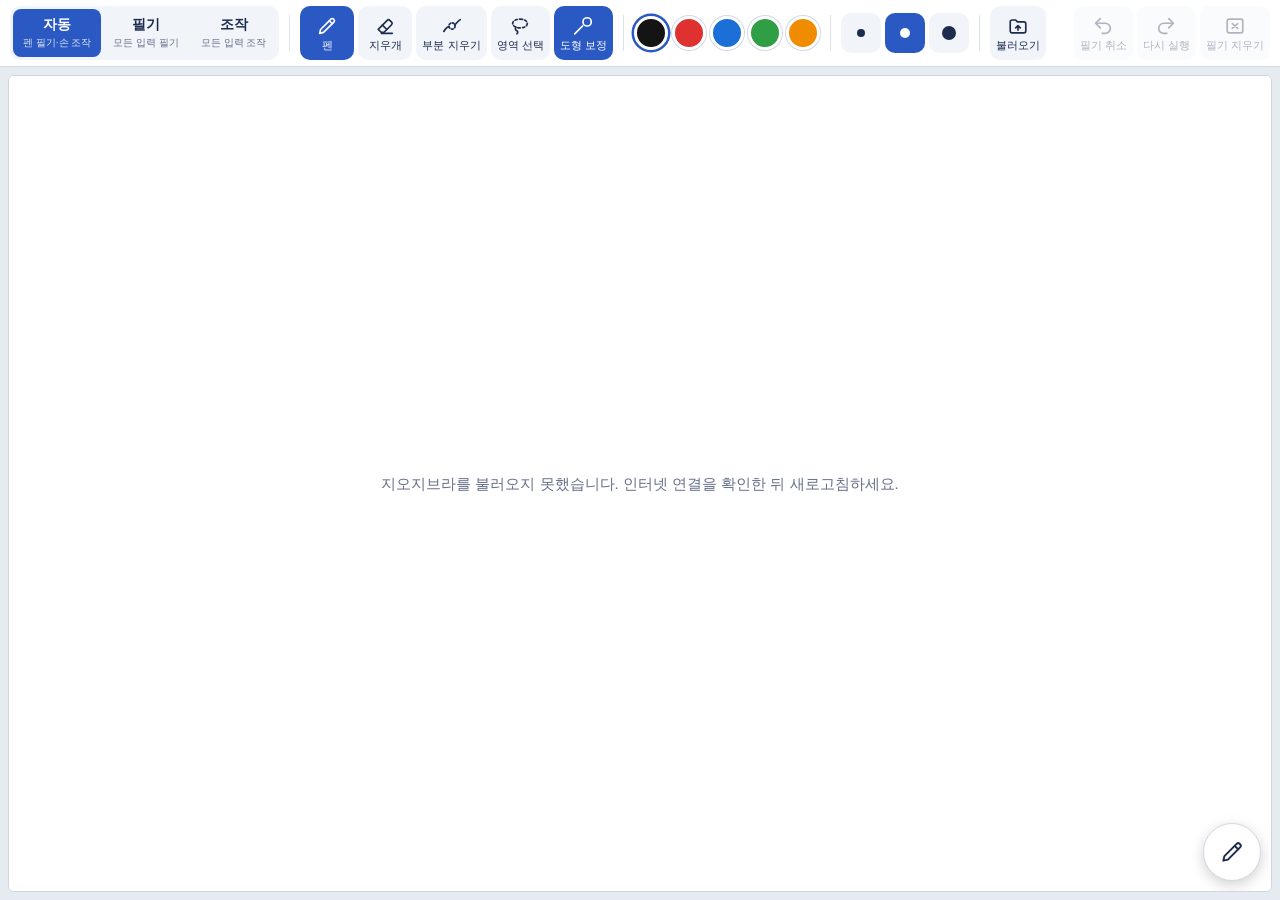
==== commit 1baadf50: "Add files via upload" ====
--- a/index.html
+++ b/index.html
@@ -102,7 +102,29 @@
 }
 #toast.show{opacity:1;transform:translate(-50%,0)}
 @media (prefers-reduced-motion: reduce){#toast{transition:none}}
+#selBar{
+  position:absolute;z-index:55;display:none;gap:4px;padding:4px;
+  background:var(--bar);border:1px solid var(--bar-border);border-radius:10px;
+  box-shadow:0 4px 14px rgba(0,0,0,.16);
+}
+#selBar.show{display:flex}
+#selBar button{
+  height:40px;padding:0 14px;border:0;border-radius:8px;cursor:pointer;
+  background:var(--btn);color:var(--text);font-size:14px;font-weight:600;
+}
+#selBar button.danger{background:#e03131;color:#fff}
+#quickBtn{
+  position:absolute;z-index:56;left:0;top:0;width:58px;height:58px;padding:0;border-radius:50%;
+  border:1px solid var(--bar-border);background:var(--bar);color:var(--text);
+  box-shadow:0 4px 14px rgba(0,0,0,.18);display:grid;place-items:center;cursor:pointer;touch-action:none;
+}
+#quickBtn svg{width:26px;height:26px;fill:none;stroke:currentColor;stroke-width:1.8;stroke-linecap:round;stroke-linejoin:round}
+#quickBtn .q-eraser{display:none}
+#quickBtn.eraser{background:var(--active);color:var(--active-text);border-color:transparent}
+#quickBtn.eraser .q-pen{display:none}
+#quickBtn.eraser .q-eraser{display:block}
 </style>
+
 </head>
 <body>
 <div id="app">
@@ -120,6 +142,15 @@
       <button class="tool" data-tool="eraser" aria-label="지우개">
         <svg viewBox="0 0 24 24"><path d="M8 20h12"/><path d="M4.6 15.6l9.8-9.8a2 2 0 0 1 2.8 0l2 2a2 2 0 0 1 0 2.8L11 18.8H7.8z"/><path d="M9.2 11l4.8 4.8"/></svg><span>지우개</span>
       </button>
+      <button class="tool" id="partialBtn" aria-pressed="false" aria-label="부분 지우기">
+        <svg viewBox="0 0 24 24"><path d="M3 18c2.5-4 4.5-5.5 6-5"/><path d="M15 11c1.5-2 3.5-4.5 6-6"/><circle cx="12" cy="12" r="3.4" stroke-dasharray="2 2"/></svg><span>부분 지우기</span>
+      </button>
+      <button class="tool" data-tool="select" aria-label="영역 선택">
+        <svg viewBox="0 0 24 24"><path d="M12 4.5c4.4 0 8 2.1 8 4.8s-3.6 4.8-8 4.8-8-2.1-8-4.8 3.6-4.8 8-4.8z" stroke-dasharray="2.6 2.4"/><path d="M7.5 13.3c-1 1.6-.6 3.2 1 3.9 1.3.6 1.4 2 .2 3.3"/></svg><span>영역 선택</span>
+      </button>
+      <button class="tool" id="shapeBtn" aria-pressed="true" aria-label="도형 보정">
+        <svg viewBox="0 0 24 24"><path d="M3 20.5L11.5 12"/><circle cx="16.5" cy="7.5" r="4.5"/></svg><span>도형 보정</span>
+      </button>
     </div>
     <div class="sep"></div>
     <div class="group" id="colors"></div>
@@ -129,9 +160,6 @@
     <div class="group">
       <button class="tool" id="openBtn" aria-label="자료 불러오기" aria-expanded="false">
         <svg viewBox="0 0 24 24"><path d="M3.5 7.5a2 2 0 0 1 2-2h4l2 2h7a2 2 0 0 1 2 2v8a2 2 0 0 1-2 2h-13a2 2 0 0 1-2-2z"/><path d="M12 16.5v-5M9.5 14L12 11.5l2.5 2.5"/></svg><span>불러오기</span>
-      </button>
-      <button class="tool" id="lockBtn" aria-pressed="true" aria-label="화면 고정">
-        <svg viewBox="0 0 24 24"><rect x="5" y="10.5" width="14" height="10" rx="2"/><path d="M8.5 10.5V7.5a3.5 3.5 0 0 1 7 0v3"/></svg><span>화면 고정</span>
       </button>
     </div>
     <div class="spacer"></div>
@@ -152,6 +180,14 @@
       <div id="ggb"></div>
       <div id="loading">지오지브라를 불러오는 중…</div>
       <canvas id="ink"></canvas>
+      <div id="selBar" role="toolbar" aria-label="선택한 필기">
+        <button class="danger" id="selDel">삭제</button>
+        <button id="selDone">선택 해제</button>
+      </div>
+      <button id="quickBtn" aria-label="펜/지우개 전환">
+        <svg class="q-pen" viewBox="0 0 24 24"><path d="M4 20l1-4.2L16.3 4.5a2 2 0 0 1 2.8 0l.4.4a2 2 0 0 1 0 2.8L8.2 19z"/><path d="M14.5 6.3l3.2 3.2"/></svg>
+        <svg class="q-eraser" viewBox="0 0 24 24"><path d="M8 20h12"/><path d="M4.6 15.6l9.8-9.8a2 2 0 0 1 2.8 0l2 2a2 2 0 0 1 0 2.8L11 18.8H7.8z"/><path d="M9.2 11l4.8 4.8"/></svg>
+      </button>
       <div id="toast" role="status"></div>
     </div>
   </main>
@@ -174,139 +210,415 @@
 (() => {
 'use strict';
 
-const board = document.getElementById('board');
-const ink = document.getElementById('ink');
+const $ = id => document.getElementById(id);
+const board = $('board');
+const ink = $('ink');
 const ctx = ink.getContext('2d');
-const loadingEl = document.getElementById('loading');
-const toastEl = document.getElementById('toast');
-const lockBtn = document.getElementById('lockBtn');
-const undoBtn = document.getElementById('undoBtn');
-const redoBtn = document.getElementById('redoBtn');
-const clearBtn = document.getElementById('clearBtn');
-const openBtn = document.getElementById('openBtn');
-const openPanel = document.getElementById('openPanel');
-const fileBtn = document.getElementById('fileBtn');
-const fileInput = document.getElementById('fileInput');
-const matInput = document.getElementById('matInput');
-const matBtn = document.getElementById('matBtn');
+const loadingEl = $('loading');
+const toastEl = $('toast');
+const selBar = $('selBar');
+const partialBtn = $('partialBtn');
+const shapeBtn = $('shapeBtn');
+const quickBtn = $('quickBtn');
+const undoBtn = $('undoBtn');
+const redoBtn = $('redoBtn');
+const clearBtn = $('clearBtn');
+const openBtn = $('openBtn');
+const openPanel = $('openPanel');
+const fileBtn = $('fileBtn');
+const fileInput = $('fileInput');
+const matInput = $('matInput');
+const matBtn = $('matBtn');
 
 const COLORS = ['#141414', '#e03131', '#1c6fd6', '#2f9e44', '#f08c00'];
 const WIDTHS = [2, 3, 5];
+const GLOW = 'rgba(43,89,195,0.28)';
 const MODE_MSG = {
   auto: '자동: 펜은 필기, 손가락·마우스는 지오지브라 조작',
   draw: '필기: 모든 입력이 필기가 됩니다 (펜 사용 중엔 손 터치 무시)',
   ggb: '조작: 펜을 포함한 모든 입력이 지오지브라로 갑니다'
 };
 
-const S = { mode: 'auto', tool: 'pen', color: COLORS[0], width: WIDTHS[1], lock: true, strokes: [], undo: [], redo: [] };
+const S = {
+  mode: 'auto', tool: 'pen', partial: false, shapeFix: true,
+  color: COLORS[0], width: WIDTHS[1],
+  strokes: [], undo: [], redo: [], sel: new Set(), seq: 1
+};
 let W = 0, H = 0, DPR = 1, rect = null;
 let act = null, penSeen = false, guardUntil = 0, ggb = null;
 const blockedTouches = new Set();
-
-/* ---------- 필기 렌더링 ---------- */
+const tt = { pts: new Map(), start: 0, max: 0, bad: false };
+
+/* =========================================================
+   좌표 변환: 필기는 지오지브라 좌표(world)로 저장
+   ========================================================= */
+let VT = null;      // {L, T, h, ix, iy, xMin, yMin}
+let viewKey = '';
+
+function readView() {
+  if (!ggb || typeof ggb.getViewProperties !== 'function') return null;
+  try {
+    const p = JSON.parse(ggb.getViewProperties(1));
+    const v = {
+      L: (+p.left) || 0, T: (+p.top) || 0, h: +p.height,
+      ix: +p.invXscale, iy: +p.invYscale, xMin: +p.xMin, yMin: +p.yMin
+    };
+    if (!(v.ix > 0 && v.iy > 0 && v.h > 0 && isFinite(v.xMin) && isFinite(v.yMin))) return null;
+    return v;
+  } catch (_) { return null; }
+}
+function refreshView() {
+  const v = readView();
+  const key = v ? JSON.stringify(v) : '';
+  if (key === viewKey) return;
+  viewKey = key;
+  VT = v;
+  render();
+}
+let viewRaf = 0;
+function requestView() {
+  if (viewRaf) return;
+  viewRaf = requestAnimationFrame(() => { viewRaf = 0; refreshView(); });
+}
+setInterval(refreshView, 300);
+
+const toScreen = (x, y) => [VT.L + (x - VT.xMin) / VT.ix, VT.T + VT.h - (y - VT.yMin) / VT.iy];
+const toWorld = (sx, sy) => [VT.xMin + (sx - VT.L) * VT.ix, VT.yMin + (VT.T + VT.h - sy) * VT.iy];
+
+function bboxOf(s) {
+  let x0 = Infinity, y0 = Infinity, x1 = -Infinity, y1 = -Infinity;
+  for (const p of s) {
+    if (p[0] < x0) x0 = p[0]; if (p[0] > x1) x1 = p[0];
+    if (p[1] < y0) y0 = p[1]; if (p[1] > y1) y1 = p[1];
+  }
+  return { x0, y0, x1, y1 };
+}
+// 화면 좌표 점 목록 (캐시)
+function getS(o) {
+  if (o.space === 'world' && !VT) return null;
+  const key = o.space === 'world' ? viewKey : 'screen';
+  if (o._k !== key || o._n !== o.pts.length) {
+    o._s = o.space === 'world'
+      ? o.pts.map(p => { const q = toScreen(p[0], p[1]); return [q[0], q[1], p[2]]; })
+      : o.pts;
+    o._bb = bboxOf(o._s);
+    o._k = key;
+    o._n = o.pts.length;
+  }
+  return o._s;
+}
+const invalidate = o => { o._k = null; };
+function storePt(o, x, y, p) {
+  if (o.space === 'world') { const w = toWorld(x, y); return [w[0], w[1], p]; }
+  return [x, y, p];
+}
+
+/* =========================================================
+   필기 렌더링
+   ========================================================= */
 const pf = pr => 0.4 + 1.2 * pr;
 function mid(p, i) { return [(p[i][0] + p[i + 1][0]) / 2, (p[i][1] + p[i + 1][1]) / 2]; }
-function piece(p, j, bw) {
+function piece(p, j, bw, ex) {
   ctx.beginPath();
   if (j === 1) {
     const m = mid(p, 0);
-    ctx.lineWidth = bw * pf((p[0][2] + p[1][2]) / 2);
+    ctx.lineWidth = bw * pf((p[0][2] + p[1][2]) / 2) + ex;
     ctx.moveTo(p[0][0], p[0][1]);
     ctx.lineTo(m[0], m[1]);
   } else {
     const a = mid(p, j - 2), b = mid(p, j - 1), c = p[j - 1];
-    ctx.lineWidth = bw * pf(c[2]);
+    ctx.lineWidth = bw * pf(c[2]) + ex;
     ctx.moveTo(a[0], a[1]);
     ctx.quadraticCurveTo(c[0], c[1], b[0], b[1]);
   }
   ctx.stroke();
 }
-function tail(p, bw) {
+function tail(p, bw, ex) {
   const n = p.length;
   if (n < 2) return;
   const m = mid(p, n - 2), e = p[n - 1];
   ctx.beginPath();
-  ctx.lineWidth = bw * pf(e[2]);
+  ctx.lineWidth = bw * pf(e[2]) + ex;
   ctx.moveTo(m[0], m[1]);
   ctx.lineTo(e[0], e[1]);
   ctx.stroke();
 }
-function styleFor(o) {
-  ctx.strokeStyle = o.color; ctx.fillStyle = o.color;
+function setStyle(color) {
+  ctx.strokeStyle = color; ctx.fillStyle = color;
   ctx.lineCap = 'round'; ctx.lineJoin = 'round';
 }
-function drawStroke(o) {
-  const p = o.pts, n = p.length;
+function drawPts(p, color, bw, ex) {
+  const n = p.length;
   if (!n) return;
   ctx.save();
-  styleFor(o);
+  setStyle(color);
   if (n === 1) {
     ctx.beginPath();
-    ctx.arc(p[0][0], p[0][1], o.width * pf(p[0][2]) / 2, 0, Math.PI * 2);
+    ctx.arc(p[0][0], p[0][1], (bw * pf(p[0][2]) + ex) / 2, 0, Math.PI * 2);
     ctx.fill();
   } else {
-    for (let j = 1; j < n; j++) piece(p, j, o.width);
-    tail(p, o.width);
+    for (let j = 1; j < n; j++) piece(p, j, bw, ex);
+    tail(p, bw, ex);
   }
   ctx.restore();
 }
-function render(ring) {
+
+function selBBox() {
+  if (!S.sel.size) return null;
+  let bb = null;
+  for (const o of S.strokes) {
+    if (!S.sel.has(o.id)) continue;
+    if (!getS(o)) continue;
+    const b = o._bb, pad = o.width;
+    if (!bb) bb = { x0: b.x0 - pad, y0: b.y0 - pad, x1: b.x1 + pad, y1: b.y1 + pad };
+    else {
+      bb.x0 = Math.min(bb.x0, b.x0 - pad); bb.y0 = Math.min(bb.y0, b.y0 - pad);
+      bb.x1 = Math.max(bb.x1, b.x1 + pad); bb.y1 = Math.max(bb.y1, b.y1 + pad);
+    }
+  }
+  return bb;
+}
+
+let ringState = null;
+function render() {
   ctx.clearRect(0, 0, W, H);
-  for (const o of S.strokes) drawStroke(o);
-  if (ring) {
+  const selOn = S.tool === 'select' && S.sel.size > 0;
+  for (const o of S.strokes) {
+    const s = getS(o);
+    if (!s) continue;
+    if (selOn && S.sel.has(o.id)) drawPts(s, GLOW, o.width, 10);
+    drawPts(s, o.color, o.width, 0);
+  }
+
+  const bb = selOn ? selBBox() : null;
+  if (bb) {
     ctx.save();
-    ctx.strokeStyle = 'rgba(29,43,79,.55)';
-    ctx.lineWidth = 1.5;
-    ctx.beginPath(); ctx.arc(ring.x, ring.y, ring.r, 0, Math.PI * 2); ctx.stroke();
+    ctx.strokeStyle = '#2b59c3'; ctx.lineWidth = 1.5; ctx.setLineDash([6, 4]);
+    ctx.strokeRect(bb.x0 - 6, bb.y0 - 6, bb.x1 - bb.x0 + 12, bb.y1 - bb.y0 + 12);
     ctx.restore();
+    selBar.classList.add('show');
+    const bw = selBar.offsetWidth || 170, bh = selBar.offsetHeight || 50;
+    const left = Math.min(Math.max(8, bb.x0 - 6), W - bw - 8);
+    let top = bb.y0 - 6 - bh - 8;
+    if (top < 8) top = Math.min(bb.y1 + 14, H - bh - 8);
+    selBar.style.left = left + 'px';
+    selBar.style.top = top + 'px';
+  } else {
+    selBar.classList.remove('show');
+  }
+
+  if (act && act.kind === 'lasso' && act.path.length > 1) {
+    ctx.save();
+    ctx.strokeStyle = '#2b59c3'; ctx.fillStyle = 'rgba(43,89,195,0.06)';
+    ctx.lineWidth = 1.5; ctx.setLineDash([5, 4]);
+    ctx.beginPath();
+    ctx.moveTo(act.path[0][0], act.path[0][1]);
+    for (let i = 1; i < act.path.length; i++) ctx.lineTo(act.path[i][0], act.path[i][1]);
+    ctx.closePath();
+    ctx.fill(); ctx.stroke();
+    ctx.restore();
+  }
+
+  if (ringState) {
+    ctx.save();
+    ctx.strokeStyle = 'rgba(29,43,79,.55)'; ctx.lineWidth = 1.5;
+    ctx.beginPath(); ctx.arc(ringState.x, ringState.y, ringState.r, 0, Math.PI * 2); ctx.stroke();
+    ctx.restore();
   }
   updateBtns();
 }
 
-/* ---------- 지우개 ---------- */
+/* =========================================================
+   지우개
+   ========================================================= */
 function segDist(px, py, ax, ay, bx, by) {
   const dx = bx - ax, dy = by - ay, L = dx * dx + dy * dy;
   let t = L < 1e-12 ? 0 : ((px - ax) * dx + (py - ay) * dy) / L;
   t = t < 0 ? 0 : t > 1 ? 1 : t;
   return Math.hypot(px - (ax + dx * t), py - (ay + dy * t));
 }
+function nearBB(bb, x, y, r) {
+  return x >= bb.x0 - r && x <= bb.x1 + r && y >= bb.y0 - r && y <= bb.y1 + r;
+}
 function hitStroke(o, x, y, r) {
-  const q = o.pts, tt = r + o.width;
-  if (q.length === 1) return Math.hypot(q[0][0] - x, q[0][1] - y) < tt;
-  for (let i = 1; i < q.length; i++) {
-    if (segDist(x, y, q[i - 1][0], q[i - 1][1], q[i][0], q[i][1]) < tt) return true;
+  const s = getS(o);
+  if (!s) return false;
+  const tt = r + o.width;
+  if (!nearBB(o._bb, x, y, tt)) return false;
+  if (s.length === 1) return Math.hypot(s[0][0] - x, s[0][1] - y) < tt;
+  for (let i = 1; i < s.length; i++) {
+    if (segDist(x, y, s[i - 1][0], s[i - 1][1], s[i][0], s[i][1]) < tt) return true;
   }
   return false;
 }
-function eraseAt(x, y, r) {
+
+// 선분 a→b 중 원 밖에 있는 구간들 [t0, t1]
+function outsideIntervals(a, b, cx, cy, r2) {
+  const dx = b[0] - a[0], dy = b[1] - a[1];
+  const fx = a[0] - cx, fy = a[1] - cy;
+  const A = dx * dx + dy * dy;
+  if (A < 1e-12) return (fx * fx + fy * fy < r2) ? [] : [[0, 1]];
+  const B = 2 * (fx * dx + fy * dy);
+  const C = fx * fx + fy * fy - r2;
+  const D = B * B - 4 * A * C;
+  if (D <= 0) return [[0, 1]];
+  const sq = Math.sqrt(D);
+  const t1 = (-B - sq) / (2 * A), t2 = (-B + sq) / (2 * A);
+  if (t1 >= 1 || t2 <= 0) return [[0, 1]];
+  const out = [];
+  if (t1 > 0) out.push([0, t1]);
+  if (t2 < 1) out.push([t2, 1]);
+  return out;
+}
+const ipt = (a, b, t) => [a[0] + (b[0] - a[0]) * t, a[1] + (b[1] - a[1]) * t, a[2] + (b[2] - a[2]) * t];
+function polyLen(pl) {
+  let L = 0;
+  for (let i = 1; i < pl.length; i++) L += Math.hypot(pl[i][0] - pl[i - 1][0], pl[i][1] - pl[i - 1][1]);
+  return L;
+}
+// 원에 닿은 부분을 잘라낸 조각들 반환 (변화 없으면 null)
+function cutStroke(s, cx, cy, r) {
+  const r2 = r * r, n = s.length;
+  if (n === 1) {
+    return ((s[0][0] - cx) ** 2 + (s[0][1] - cy) ** 2 < r2) ? [] : null;
+  }
+  const res = [];
+  let cur = null, changed = false;
+  const flush = () => { if (cur && cur.length > 1) res.push(cur); cur = null; };
+  for (let i = 0; i < n - 1; i++) {
+    const a = s[i], b = s[i + 1];
+    const ivs = outsideIntervals(a, b, cx, cy, r2);
+    if (ivs.length === 1 && ivs[0][0] === 0 && ivs[0][1] === 1) {
+      if (!cur) cur = [a];
+      cur.push(b);
+      continue;
+    }
+    changed = true;
+    if (!ivs.length) { flush(); continue; }
+    for (const [t0, t1] of ivs) {
+      const ps = ipt(a, b, t0), pe = ipt(a, b, t1);
+      if (t0 > 0 || !cur) { flush(); cur = [ps]; }
+      cur.push(pe);
+      if (t1 < 1) flush();
+    }
+  }
+  flush();
+  if (!changed) return null;
+  return res.filter(pl => polyLen(pl) >= 1);
+}
+
+function eraseWhole(x, y, r) {
   const n = S.strokes.length;
   S.strokes = S.strokes.filter(o => !hitStroke(o, x, y, r));
   return S.strokes.length !== n;
 }
-
-/* ---------- 실행 취소 ---------- */
-const snapshot = () => JSON.stringify(S.strokes);
+function erasePartial(x, y, r) {
+  const out = [];
+  let changed = false;
+  for (const o of S.strokes) {
+    const s = getS(o);
+    if (!s || !nearBB(o._bb, x, y, r + o.width)) { out.push(o); continue; }
+    const pieces = cutStroke(s, x, y, r + o.width / 2);
+    if (!pieces) { out.push(o); continue; }
+    changed = true;
+    for (const pc of pieces) {
+      out.push({
+        id: S.seq++, color: o.color, width: o.width, space: o.space,
+        pts: o.space === 'world' ? pc.map(q => { const w = toWorld(q[0], q[1]); return [w[0], w[1], q[2]]; }) : pc
+      });
+    }
+  }
+  if (changed) S.strokes = out;
+  return changed;
+}
+function eraseAt(x, y, a) {
+  return a.partial ? erasePartial(x, y, a.r) : eraseWhole(x, y, a.r);
+}
+
+/* =========================================================
+   영역 선택
+   ========================================================= */
+function inPoly(x, y, poly) {
+  let inside = false;
+  for (let i = 0, j = poly.length - 1; i < poly.length; j = i++) {
+    const xi = poly[i][0], yi = poly[i][1], xj = poly[j][0], yj = poly[j][1];
+    if (((yi > y) !== (yj > y)) && (x < (xj - xi) * (y - yi) / (yj - yi) + xi)) inside = !inside;
+  }
+  return inside;
+}
+function selectByLasso(path) {
+  S.sel.clear();
+  if (path.length < 3) return;
+  const pb = bboxOf(path);
+  for (const o of S.strokes) {
+    const s = getS(o);
+    if (!s) continue;
+    const b = o._bb;
+    if (b.x1 < pb.x0 || b.x0 > pb.x1 || b.y1 < pb.y0 || b.y0 > pb.y1) continue;
+    const step = Math.max(1, Math.floor(s.length / 60));
+    let tot = 0, inn = 0;
+    for (let i = 0; i < s.length; i += step) {
+      tot++;
+      if (inPoly(s[i][0], s[i][1], path)) inn++;
+    }
+    if (tot && inn / tot >= 0.5) S.sel.add(o.id);
+  }
+}
+function translateSel(dx, dy) {
+  for (const o of S.strokes) {
+    if (!S.sel.has(o.id)) continue;
+    if (o.space === 'world') {
+      if (!VT) continue;
+      const wx = dx * VT.ix, wy = -dy * VT.iy;
+      for (const p of o.pts) { p[0] += wx; p[1] += wy; }
+    } else {
+      for (const p of o.pts) { p[0] += dx; p[1] += dy; }
+    }
+    invalidate(o);
+  }
+}
+function deleteSel() {
+  if (act || !S.sel.size) return;
+  pushUndo(snapshot());
+  S.strokes = S.strokes.filter(o => !S.sel.has(o.id));
+  S.sel.clear();
+  render();
+}
+function clearSel() {
+  if (!S.sel.size) return;
+  S.sel.clear();
+  render();
+}
+
+/* =========================================================
+   실행 취소
+   ========================================================= */
+const snapshot = () => JSON.stringify(S.strokes, (k, v) => (k.charAt(0) === '_' ? undefined : v));
 function pushUndo(s) {
   S.undo.push(s);
   if (S.undo.length > 150) S.undo.shift();
   S.redo.length = 0;
 }
+function restore(json) {
+  S.strokes = JSON.parse(json);
+  S.sel.clear();
+  render();
+}
 function undo() {
   if (act || !S.undo.length) return;
   S.redo.push(snapshot());
-  S.strokes = JSON.parse(S.undo.pop());
-  render();
+  restore(S.undo.pop());
 }
 function redo() {
   if (act || !S.redo.length) return;
   S.undo.push(snapshot());
-  S.strokes = JSON.parse(S.redo.pop());
-  render();
+  restore(S.redo.pop());
 }
 function clearInk() {
   if (act || !S.strokes.length) return;
   pushUndo(snapshot());
   S.strokes = [];
+  S.sel.clear();
   render();
   toast('필기를 모두 지웠습니다. 필기 취소로 되돌릴 수 있습니다.');
 }
@@ -316,68 +628,269 @@
   clearBtn.disabled = !S.strokes.length;
 }
 
-/* ---------- 입력 공통 ---------- */
+/* =========================================================
+   입력 처리
+   ========================================================= */
 const pressureOf = e => e.pointerType === 'pen' ? (e.pressure > 0 ? e.pressure : 0.5) : 0.5;
 const isPenEraser = e => e.pointerType === 'pen' &&
   (e.button === 5 || e.button === 2 || (e.buttons & 32) || (e.buttons & 2));
 const localPt = e => [e.clientX - rect.left, e.clientY - rect.top];
 
-function startInk(e, via) {
+function startAction(e, via) {
   rect = ink.getBoundingClientRect();
   const [x, y] = localPt(e);
+  const pid = e.pointerId;
+  const r = e.pointerType === 'touch' ? 22 : 12;
+
   if (S.tool === 'eraser' || isPenEraser(e)) {
-    const r = e.pointerType === 'touch' ? 22 : 12;
-    act = { pid: e.pointerId, via, kind: 'eraser', snap: snapshot(), changed: false, r };
-    if (eraseAt(x, y, r)) act.changed = true;
-    act.last = [x, y];
-    render({ x, y, r });
+    act = { pid, via, kind: 'eraser', partial: S.partial, r, snap: snapshot(), changed: false, last: [x, y], ptype: e.pointerType, t0: performance.now() };
+    if (eraseAt(x, y, act)) act.changed = true;
+    ringState = { x, y, r };
+    render();
     return;
   }
-  const o = { color: S.color, width: S.width, pts: [[x, y, pressureOf(e)]] };
+
+  if (S.tool === 'select') {
+    const bb = selBBox();
+    if (bb && nearBB(bb, x, y, 12)) {
+      act = { pid, via, kind: 'move', snap: snapshot(), last: [x, y], moved: false, ptype: e.pointerType, t0: performance.now() };
+      return;
+    }
+    S.sel.clear();
+    act = { pid, via, kind: 'lasso', path: [[x, y]], ptype: e.pointerType, t0: performance.now() };
+    render();
+    return;
+  }
+
+  const p = pressureOf(e);
+  const o = { id: S.seq++, color: S.color, width: S.width, space: VT ? 'world' : 'screen', pts: [] };
+  o.pts.push(storePt(o, x, y, p));
   pushUndo(snapshot());
   S.strokes.push(o);
-  act = { pid: e.pointerId, via, kind: 'pen', o };
-}
-
-function moveInk(e) {
+  act = {
+    pid, via, kind: 'pen', o, spts: [[x, y, p]],
+    ptype: e.pointerType, t0: performance.now(),
+    anchor: [x, y], holdTimer: null, snapped: null
+  };
+  armHold();
+}
+
+function moveAction(e) {
   if (act.kind === 'pen') {
     const evs = (e.getCoalescedEvents && e.getCoalescedEvents()) || [];
     const list = evs.length ? evs : [e];
-    const o = act.o, p = o.pts;
+    const o = act.o, sp = act.spts;
+    if (o.space === 'world' && !VT) return;
+    if (act.snapped) {
+      const [x, y] = localPt(e);
+      updateShape(act.snapped, x, y);
+      applyShape(act);
+      render();
+      return;
+    }
     ctx.save();
-    styleFor(o);
+    setStyle(o.color);
     for (const ev of list) {
       const [x, y] = localPt(ev);
-      const last = p[p.length - 1];
+      const last = sp[sp.length - 1];
       if (Math.hypot(x - last[0], y - last[1]) < 0.8) continue;
-      p.push([x, y, pressureOf(ev)]);
-      piece(p, p.length - 1, o.width);
+      const p = pressureOf(ev);
+      sp.push([x, y, p]);
+      o.pts.push(storePt(o, x, y, p));
+      piece(sp, sp.length - 1, o.width, 0);
     }
     ctx.restore();
+    const lp = sp[sp.length - 1];
+    if (Math.hypot(lp[0] - act.anchor[0], lp[1] - act.anchor[1]) > 4) {
+      act.anchor = [lp[0], lp[1]];
+      armHold();
+    }
     return;
   }
+
   const [x, y] = localPt(e);
-  const [lx, ly] = act.last;
-  const steps = Math.max(1, Math.ceil(Math.hypot(x - lx, y - ly) / (act.r * 0.5)));
-  for (let i = 1; i <= steps; i++) {
-    if (eraseAt(lx + (x - lx) * i / steps, ly + (y - ly) * i / steps, act.r)) act.changed = true;
-  }
-  act.last = [x, y];
-  render({ x, y, r: act.r });
-}
-
-function endInk() {
+  switch (act.kind) {
+    case 'eraser': {
+      const [lx, ly] = act.last;
+      const steps = Math.max(1, Math.ceil(Math.hypot(x - lx, y - ly) / (act.r * 0.5)));
+      for (let i = 1; i <= steps; i++) {
+        if (eraseAt(lx + (x - lx) * i / steps, ly + (y - ly) * i / steps, act)) act.changed = true;
+      }
+      act.last = [x, y];
+      ringState = { x, y, r: act.r };
+      render();
+      break;
+    }
+    case 'lasso': {
+      const l = act.path[act.path.length - 1];
+      if (Math.hypot(x - l[0], y - l[1]) >= 2) { act.path.push([x, y]); render(); }
+      break;
+    }
+    case 'move': {
+      const dx = x - act.last[0], dy = y - act.last[1];
+      if (dx || dy) {
+        translateSel(dx, dy);
+        act.last = [x, y];
+        act.moved = true;
+        render();
+      }
+      break;
+    }
+  }
+}
+
+/* ---------- 도형 보정 (그린 뒤 펜을 멈추고 기다리면 직선·원으로) ---------- */
+const HOLD_MS = 550;
+function armHold() {
+  if (!act || act.kind !== 'pen') return;
+  clearTimeout(act.holdTimer);
+  if (!S.shapeFix || act.snapped) return;
+  const a = act;
+  a.holdTimer = setTimeout(() => onHold(a), HOLD_MS);
+}
+function onHold(a) {
+  if (act !== a || a.snapped) return;
+  if (a.o.space === 'world' && !VT) return;
+  const shp = recognize(a.spts);
+  if (!shp) return;
+  a.snapped = shp;
+  applyShape(a);
+  render();
+}
+function snapAngle(A, B) {
+  const dx = B[0] - A[0], dy = B[1] - A[1], L = Math.hypot(dx, dy);
+  if (L < 1) return B;
+  const ang = Math.atan2(dy, dx), step = Math.PI / 4;
+  const near = Math.round(ang / step) * step;
+  if (Math.abs(ang - near) < 4 * Math.PI / 180) return [A[0] + L * Math.cos(near), A[1] + L * Math.sin(near)];
+  return B;
+}
+function resample(sp, N) {
+  const cum = [0];
+  for (let i = 1; i < sp.length; i++) cum.push(cum[i - 1] + Math.hypot(sp[i][0] - sp[i - 1][0], sp[i][1] - sp[i - 1][1]));
+  const T = cum[cum.length - 1], out = [];
+  let j = 1;
+  for (let k = 0; k < N; k++) {
+    const d = T * k / N;
+    while (j < sp.length - 1 && cum[j] < d) j++;
+    const seg = cum[j] - cum[j - 1];
+    const t = seg > 0 ? (d - cum[j - 1]) / seg : 0;
+    out.push([sp[j - 1][0] + (sp[j][0] - sp[j - 1][0]) * t, sp[j - 1][1] + (sp[j][1] - sp[j - 1][1]) * t]);
+  }
+  return out;
+}
+function recognize(sp) {
+  const n = sp.length;
+  if (n < 3) return null;
+  let P = 0;
+  for (let i = 1; i < n; i++) P += Math.hypot(sp[i][0] - sp[i - 1][0], sp[i][1] - sp[i - 1][1]);
+  const A = sp[0], B = sp[n - 1];
+  const L = Math.hypot(B[0] - A[0], B[1] - A[1]);
+  const pavg = sp.reduce((sum, q) => sum + q[2], 0) / n;
+
+  // 직선
+  if (L >= 25 && P <= L * 1.2) {
+    let dmax = 0;
+    for (const q of sp) {
+      const d = segDist(q[0], q[1], A[0], A[1], B[0], B[1]);
+      if (d > dmax) dmax = d;
+    }
+    if (dmax <= Math.max(5, L * 0.06)) {
+      return { type: 'line', a: [A[0], A[1]], b: snapAngle(A, [B[0], B[1]]), pavg };
+    }
+  }
+
+  // 원 (거의 닫힌 곡선)
+  if (P >= 60 && L <= P * 0.2) {
+    const rs = resample(sp, 64);
+    let cx = 0, cy = 0;
+    for (const q of rs) { cx += q[0]; cy += q[1]; }
+    cx /= rs.length; cy /= rs.length;
+    const ds = rs.map(q => Math.hypot(q[0] - cx, q[1] - cy));
+    const r = ds.reduce((sum, d) => sum + d, 0) / ds.length;
+    if (r < 12) return null;
+    const sd = Math.sqrt(ds.reduce((sum, d) => sum + (d - r) ** 2, 0) / ds.length);
+    if (sd / r > 0.1) return null;
+    let tot = 0, prev = Math.atan2(rs[0][1] - cy, rs[0][0] - cx);
+    for (let i = 1; i < rs.length; i++) {
+      const ang = Math.atan2(rs[i][1] - cy, rs[i][0] - cx);
+      let d = ang - prev;
+      while (d > Math.PI) d -= 2 * Math.PI;
+      while (d < -Math.PI) d += 2 * Math.PI;
+      tot += d;
+      prev = ang;
+    }
+    if (Math.abs(tot) < 1.75 * Math.PI) return null;
+    return { type: 'circle', c: [cx, cy], r, a0: Math.atan2(A[1] - cy, A[0] - cx), dir: tot >= 0 ? 1 : -1, pavg };
+  }
+  return null;
+}
+// 보정 후 펜을 계속 움직이면: 직선은 끝점, 원은 반지름이 따라감
+function updateShape(shp, x, y) {
+  if (shp.type === 'line') shp.b = snapAngle(shp.a, [x, y]);
+  else shp.r = Math.max(4, Math.hypot(x - shp.c[0], y - shp.c[1]));
+}
+function applyShape(a) {
+  const shp = a.snapped, p = shp.pavg;
+  let pts;
+  if (shp.type === 'line') {
+    pts = [[shp.a[0], shp.a[1], p], [shp.b[0], shp.b[1], p]];
+  } else {
+    const N = Math.max(48, Math.min(180, Math.round(2 * Math.PI * shp.r / 4)));
+    pts = [];
+    for (let i = 0; i <= N; i++) {
+      const t = shp.a0 + shp.dir * 2 * Math.PI * i / N;
+      pts.push([shp.c[0] + shp.r * Math.cos(t), shp.c[1] + shp.r * Math.sin(t), p]);
+    }
+  }
+  a.o.pts = pts.map(q => storePt(a.o, q[0], q[1], q[2]));
+  invalidate(a.o);
+}
+
+// 진행 중인 입력을 없던 일로 (두 손가락 탭 시작 시)
+function cancelAction() {
+  const a = act;
+  if (!a) return;
+  act = null;
+  clearTimeout(a.holdTimer);
+  ringState = null;
+  try { ink.releasePointerCapture(a.pid); } catch (_) {}
+  if (a.kind === 'pen') {
+    S.strokes = S.strokes.filter(o => o !== a.o);
+    S.undo.pop();
+  } else if (a.kind === 'eraser' || a.kind === 'move') {
+    S.strokes = JSON.parse(a.snap);
+  }
+  render();
+}
+
+function endAction() {
   const a = act;
   act = null;
   guardUntil = performance.now() + 500;
-  if (a.kind === 'pen') {
-    const p = a.o.pts;
-    if (p.length === 1) drawStroke(a.o);
-    else { ctx.save(); styleFor(a.o); tail(p, a.o.width); ctx.restore(); }
-    updateBtns();
-  } else {
-    if (a.changed && a.snap !== snapshot()) pushUndo(a.snap);
-    render();
+  switch (a.kind) {
+    case 'pen': {
+      clearTimeout(a.holdTimer);
+      if (a.snapped) { render(); break; }
+      const sp = a.spts;
+      if (sp.length === 1) drawPts(sp, a.o.color, a.o.width, 0);
+      else { ctx.save(); setStyle(a.o.color); tail(sp, a.o.width, 0); ctx.restore(); }
+      updateBtns();
+      break;
+    }
+    case 'eraser':
+      if (a.changed && a.snap !== snapshot()) pushUndo(a.snap);
+      ringState = null;
+      render();
+      break;
+    case 'lasso':
+      selectByLasso(a.path);
+      render();
+      break;
+    case 'move':
+      if (a.moved) pushUndo(a.snap);
+      render();
+      break;
   }
 }
 
@@ -385,24 +898,24 @@
 ink.addEventListener('pointerdown', e => {
   if (S.mode !== 'draw' || act) return;
   if (e.pointerType === 'pen') penSeen = true;
-  if (e.pointerType === 'touch' && penSeen) return;
+  if (e.pointerType === 'touch' && (penSeen || tt.pts.size > 1)) return;
   if (e.pointerType === 'mouse' && e.button !== 0) return;
   e.preventDefault();
   try { ink.setPointerCapture(e.pointerId); } catch (_) {}
-  startInk(e, 'draw');
+  startAction(e, 'draw');
 });
 ink.addEventListener('pointermove', e => {
-  if (act && act.via === 'draw' && e.pointerId === act.pid) { e.preventDefault(); moveInk(e); }
+  if (act && act.via === 'draw' && e.pointerId === act.pid) { e.preventDefault(); moveAction(e); }
 });
 ['pointerup', 'pointercancel', 'lostpointercapture'].forEach(t =>
   ink.addEventListener(t, e => {
-    if (act && act.via === 'draw' && e.pointerId === act.pid) endInk();
+    if (act && act.via === 'draw' && e.pointerId === act.pid) endAction();
   }));
 ink.addEventListener('contextmenu', e => e.preventDefault());
 ['touchstart', 'touchmove'].forEach(t =>
   ink.addEventListener(t, e => { if (S.mode === 'draw' && e.cancelable) e.preventDefault(); }, { passive: false }));
 
-/* ---------- 자동 모드: 펜 입력만 가로채서 필기, 나머지는 지오지브라로 ---------- */
+/* ---------- 자동 모드: 펜 입력만 가로채고 나머지는 지오지브라로 ---------- */
 function swallow(e) {
   if (e.cancelable) e.preventDefault();
   e.stopImmediatePropagation();
@@ -411,34 +924,58 @@
   const r = board.getBoundingClientRect();
   return x >= r.left && x <= r.right && y >= r.top && y <= r.bottom;
 }
-const inPanel = t => t instanceof Node && openPanel.contains(t);
+const inUI = t => t instanceof Node && (openPanel.contains(t) || selBar.contains(t) || quickBtn.contains(t));
+
+// 두 손가락 탭 → 펜/지우개 전환 (이벤트를 막지 않고 지켜보기만 함)
+function touchTapDown(e) {
+  if (e.pointerType !== 'touch') return;
+  const now = performance.now();
+  if (tt.pts.size === 0) { tt.start = now; tt.max = 0; tt.bad = false; }
+  if (tt.pts.size === 1 && act && act.via === 'draw' && act.ptype === 'touch' && now - act.t0 < 250) cancelAction();
+  tt.pts.set(e.pointerId, [e.clientX, e.clientY]);
+  tt.max = Math.max(tt.max, tt.pts.size);
+  if (now - tt.start > 250 || tt.max > 2 || S.mode === 'ggb' || act ||
+      inUI(e.target) || !inBoard(e.clientX, e.clientY)) tt.bad = true;
+}
+window.addEventListener('pointerdown', touchTapDown, { capture: true });
+window.addEventListener('pointermove', e => {
+  const p0 = tt.pts.get(e.pointerId);
+  if (p0 && Math.hypot(e.clientX - p0[0], e.clientY - p0[1]) > 12) tt.bad = true;
+}, { capture: true });
+['pointerup', 'pointercancel'].forEach(t =>
+  window.addEventListener(t, e => {
+    if (!tt.pts.has(e.pointerId)) return;
+    tt.pts.delete(e.pointerId);
+    if (t === 'pointercancel') tt.bad = true;
+    if (tt.pts.size === 0 && !tt.bad && tt.max === 2 && performance.now() - tt.start < 400) toggleEraser();
+  }, { capture: true }));
 
 // 불러오기 패널 바깥을 누르면 닫기 (펜 가로채기보다 먼저 등록)
 window.addEventListener('pointerdown', e => {
-  if (openPanel.classList.contains('show') && !inPanel(e.target) && !openBtn.contains(e.target)) closePanel();
+  if (openPanel.classList.contains('show') && !openPanel.contains(e.target) && !openBtn.contains(e.target)) closePanel();
 }, { capture: true });
 
 window.addEventListener('pointerdown', e => {
-  if (S.mode !== 'auto' || e.pointerType !== 'pen' || inPanel(e.target) || !inBoard(e.clientX, e.clientY)) return;
+  if (S.mode !== 'auto' || e.pointerType !== 'pen' || inUI(e.target) || !inBoard(e.clientX, e.clientY)) return;
   swallow(e);
   if (act) return;
   penSeen = true;
-  startInk(e, 'auto');
+  startAction(e, 'auto');
 }, { capture: true, passive: false });
 
 window.addEventListener('pointermove', e => {
-  if (act && act.via === 'auto' && e.pointerId === act.pid) { swallow(e); moveInk(e); }
+  if (act && act.via === 'auto' && e.pointerId === act.pid) { swallow(e); moveAction(e); }
 }, { capture: true, passive: false });
 
 ['pointerup', 'pointercancel'].forEach(t =>
   window.addEventListener(t, e => {
-    if (act && act.via === 'auto' && e.pointerId === act.pid) { swallow(e); endInk(); }
+    if (act && act.via === 'auto' && e.pointerId === act.pid) { swallow(e); endAction(); }
   }, { capture: true, passive: false }));
 
 // 펜(및 필기 중 닿은 손바닥)이 만든 터치 이벤트가 지오지브라로 새지 않도록 차단
 ['touchstart', 'touchmove', 'touchend', 'touchcancel'].forEach(t =>
   window.addEventListener(t, e => {
-    if (S.mode !== 'auto' || inPanel(e.target)) return;
+    if (S.mode !== 'auto' || inUI(e.target)) return;
     const touches = Array.from(e.changedTouches);
     if (t === 'touchstart') {
       const stylus = touches.some(tc => tc.touchType === 'stylus');
@@ -456,10 +993,12 @@
 
 ['click', 'dblclick', 'contextmenu'].forEach(t =>
   window.addEventListener(t, e => {
-    if (S.mode === 'auto' && performance.now() < guardUntil && !inPanel(e.target) && inBoard(e.clientX, e.clientY)) swallow(e);
+    if (S.mode === 'auto' && performance.now() < guardUntil && !inUI(e.target) && inBoard(e.clientX, e.clientY)) swallow(e);
   }, { capture: true }));
 
-/* ---------- UI ---------- */
+/* =========================================================
+   UI
+   ========================================================= */
 let toastTimer = null;
 function toast(msg) {
   toastEl.textContent = msg;
@@ -478,28 +1017,110 @@
 function setTool(t) {
   if (act) return;
   S.tool = t;
+  if (t !== 'select') S.sel.clear();
   document.querySelectorAll('[data-tool]').forEach(b => b.classList.toggle('active', b.dataset.tool === t));
+  quickBtn.classList.toggle('eraser', t === 'eraser');
+  quickBtn.setAttribute('aria-label', t === 'eraser' ? '지우개 사용 중 (펜으로 전환)' : '펜 사용 중 (지우개로 전환)');
+  render();
+}
+function toggleEraser() {
+  if (act) return;
+  setTool(S.tool === 'eraser' ? 'pen' : 'eraser');
+  toast(S.tool === 'eraser' ? '지우개로 전환' : '펜으로 전환');
+}
+function setShapeFix(v) {
+  S.shapeFix = v;
+  shapeBtn.classList.toggle('active', v);
+  shapeBtn.setAttribute('aria-pressed', String(v));
+}
+function setPartial(v) {
+  S.partial = v;
+  partialBtn.classList.toggle('active', v);
+  partialBtn.setAttribute('aria-pressed', String(v));
+}
+function applyToSel(fn) {
+  if (S.tool !== 'select' || !S.sel.size || act) return false;
+  pushUndo(snapshot());
+  for (const o of S.strokes) if (S.sel.has(o.id)) fn(o);
+  render();
+  return true;
 }
 function setColor(c) {
   S.color = c;
   document.querySelectorAll('.swatch').forEach(b => b.classList.toggle('active', b.dataset.color === c));
-  if (S.tool === 'eraser') setTool('pen');
+  if (applyToSel(o => { o.color = c; })) return;
+  if (S.tool !== 'pen') setTool('pen');
 }
 function setWidth(w) {
   S.width = w;
   document.querySelectorAll('.wbtn').forEach(b => b.classList.toggle('active', Number(b.dataset.width) === w));
-  if (S.tool === 'eraser') setTool('pen');
-}
-function applyLock() {
-  lockBtn.classList.toggle('active', S.lock);
-  lockBtn.setAttribute('aria-pressed', String(S.lock));
-  if (ggb && typeof ggb.enableShiftDragZoom === 'function') ggb.enableShiftDragZoom(!S.lock);
+  if (applyToSel(o => { o.width = w; })) return;
+  if (S.tool !== 'pen') setTool('pen');
 }
 
 document.querySelectorAll('[data-mode]').forEach(b => b.addEventListener('click', () => setMode(b.dataset.mode)));
-document.querySelectorAll('[data-tool]').forEach(b => b.addEventListener('click', () => setTool(b.dataset.tool)));
-
-const colorsEl = document.getElementById('colors');
+document.querySelectorAll('[data-tool]').forEach(b => b.addEventListener('click', () => {
+  setTool(b.dataset.tool);
+  if (b.dataset.tool === 'select') toast('필기를 둘러싸서 선택한 뒤, 상자 안을 끌어 옮기거나 삭제를 누르세요.');
+}));
+partialBtn.addEventListener('click', () => {
+  setPartial(!S.partial);
+  setTool('eraser');
+  toast(S.partial ? '부분 지우기: 지우개가 닿은 부분만 지웁니다.' : '획 지우기: 닿은 획을 통째로 지웁니다.');
+});
+shapeBtn.addEventListener('click', () => {
+  setShapeFix(!S.shapeFix);
+  toast(S.shapeFix
+    ? '도형 보정: 선이나 원을 그린 뒤 펜을 멈추고 기다리면 반듯하게 바뀝니다.'
+    : '도형 보정을 껐습니다.');
+});
+
+/* ---------- 떠 있는 펜/지우개 버튼 (끌어서 위치 이동) ---------- */
+const QKEY = 'ggbBoard.quickPos', QS = 58, QM = 12;
+const clamp01 = v => Math.min(1, Math.max(0, v));
+let qpos = { rx: 1, ry: 1 };
+try {
+  const v = JSON.parse(localStorage.getItem(QKEY));
+  if (v && isFinite(v.rx) && isFinite(v.ry)) qpos = { rx: clamp01(v.rx), ry: clamp01(v.ry) };
+} catch (_) {}
+function placeQuick() {
+  const spanX = Math.max(0, W - QS - 2 * QM), spanY = Math.max(0, H - QS - 2 * QM);
+  quickBtn.style.left = (QM + qpos.rx * spanX) + 'px';
+  quickBtn.style.top = (QM + qpos.ry * spanY) + 'px';
+}
+let qd = null;
+quickBtn.addEventListener('pointerdown', e => {
+  if (e.pointerType === 'mouse' && e.button !== 0) return;
+  e.preventDefault();
+  e.stopPropagation();
+  try { quickBtn.setPointerCapture(e.pointerId); } catch (_) {}
+  qd = { pid: e.pointerId, sx: e.clientX, sy: e.clientY, l: quickBtn.offsetLeft, t: quickBtn.offsetTop, moved: false };
+});
+quickBtn.addEventListener('pointermove', e => {
+  if (!qd || e.pointerId !== qd.pid) return;
+  const dx = e.clientX - qd.sx, dy = e.clientY - qd.sy;
+  if (!qd.moved && Math.hypot(dx, dy) < 6) return;
+  qd.moved = true;
+  const spanX = Math.max(1, W - QS - 2 * QM), spanY = Math.max(1, H - QS - 2 * QM);
+  qpos = { rx: clamp01((qd.l + dx - QM) / spanX), ry: clamp01((qd.t + dy - QM) / spanY) };
+  placeQuick();
+});
+function quickEnd(e) {
+  if (!qd || e.pointerId !== qd.pid) return;
+  const d = qd;
+  qd = null;
+  if (d.moved) {
+    try { localStorage.setItem(QKEY, JSON.stringify(qpos)); } catch (_) {}
+  } else if (e.type === 'pointerup') {
+    toggleEraser();
+  }
+}
+quickBtn.addEventListener('pointerup', quickEnd);
+quickBtn.addEventListener('pointercancel', quickEnd);
+quickBtn.addEventListener('touchstart', e => { if (e.cancelable) e.preventDefault(); }, { passive: false });
+quickBtn.addEventListener('click', e => { if (e.detail === 0) toggleEraser(); });
+
+const colorsEl = $('colors');
 COLORS.forEach(c => {
   const b = document.createElement('button');
   b.className = 'swatch';
@@ -510,7 +1131,7 @@
   colorsEl.appendChild(b);
 });
 
-const widthsEl = document.getElementById('widths');
+const widthsEl = $('widths');
 ['가늘게', '보통', '굵게'].forEach((label, i) => {
   const w = WIDTHS[i];
   const b = document.createElement('button');
@@ -523,16 +1144,11 @@
   widthsEl.appendChild(b);
 });
 
-lockBtn.addEventListener('click', () => {
-  S.lock = !S.lock;
-  applyLock();
-  toast(S.lock
-    ? '화면 고정: 지오지브라 화면 이동·확대가 꺼집니다.'
-    : '화면 이동·확대가 켜졌습니다. 화면을 움직여도 필기는 제자리에 남습니다.');
-});
 undoBtn.addEventListener('click', undo);
 redoBtn.addEventListener('click', redo);
 clearBtn.addEventListener('click', clearInk);
+$('selDel').addEventListener('click', deleteSel);
+$('selDone').addEventListener('click', clearSel);
 
 /* ---------- 크기 ---------- */
 let ggbResizeTimer = null;
@@ -544,26 +1160,43 @@
   ink.height = Math.max(1, Math.round(H * DPR));
   ctx.setTransform(DPR, 0, 0, DPR, 0, 0);
   rect = ink.getBoundingClientRect();
+  placeQuick();
   render();
   clearTimeout(ggbResizeTimer);
   ggbResizeTimer = setTimeout(() => {
     if (ggb && typeof ggb.setSize === 'function') ggb.setSize(Math.floor(W), Math.floor(H));
+    requestView();
   }, 150);
 }
 new ResizeObserver(resize).observe(board);
 
-/* ---------- 지오지브라 ---------- */
+/* =========================================================
+   지오지브라
+   ========================================================= */
 function showLoading(msg) { loadingEl.textContent = msg; loadingEl.classList.remove('hidden'); }
 function hideLoading() { loadingEl.classList.add('hidden'); }
+
+function attachViewListener() {
+  if (!ggb || typeof ggb.registerClientListener !== 'function') return;
+  try {
+    ggb.registerClientListener(ev => {
+      const type = ev && (ev.type || ev[0]);
+      if (type === 'viewChanged2D' || type === 'perspectiveChange' ||
+          type === 'sidePanelOpened' || type === 'sidePanelClosed') requestView();
+    });
+  } catch (_) {}
+}
 
 let loadTimer = null;
 function loadGGB(materialId) {
   if (typeof window.GGBApplet === 'undefined') {
-    showLoading('지오지브라를 불러오지 못했습니다. 인터넷 연결을 확인한 뒤 새로고침하세요. (필기는 사용할 수 있습니다)');
+    showLoading('지오지브라를 불러오지 못했습니다. 인터넷 연결을 확인한 뒤 새로고침하세요.');
     return;
   }
+  if (act) endAction();
   ggb = null;
-  const old = document.getElementById('ggb');
+  refreshView();
+  const old = $('ggb');
   const fresh = document.createElement('div');
   fresh.id = 'ggb';
   old.replaceWith(fresh);
@@ -582,13 +1215,13 @@
     height: Math.floor(r.height),
     language: 'ko',
     borderColor: '#FFFFFF',
-    enableShiftDragZoom: !S.lock,
     appletOnLoad: api => {
       ggb = api || window.ggbApplet;
       clearTimeout(loadTimer);
       hideLoading();
-      applyLock();
       if (ggb && typeof ggb.setSize === 'function') ggb.setSize(Math.floor(W), Math.floor(H));
+      attachViewListener();
+      refreshView();
     }
   };
   if (materialId) params.material_id = materialId;
@@ -664,21 +1297,23 @@
     return;
   }
   try {
-    ggb.setBase64(b64, () => applyLock());
+    ggb.setBase64(b64, () => requestView());
   } catch (_) {
     toast('파일을 열지 못했습니다.');
     return;
   }
-  setTimeout(applyLock, 800);
+  setTimeout(requestView, 800);
   setUrlId(null);
   toast(`‘${name}’ 파일을 열었습니다.`);
 }
 
+/* ---------- 시작 ---------- */
 setMode('auto', true);
 setTool('pen');
+setPartial(false);
+setShapeFix(true);
 setColor(COLORS[0]);
 setWidth(WIDTHS[1]);
-applyLock();
 resize();
 
 const initialId = parseMaterialId(new URLSearchParams(location.search).get('id'));
@@ -690,4 +1325,4 @@
 })();
 </script>
 </body>
-</html>+</html>
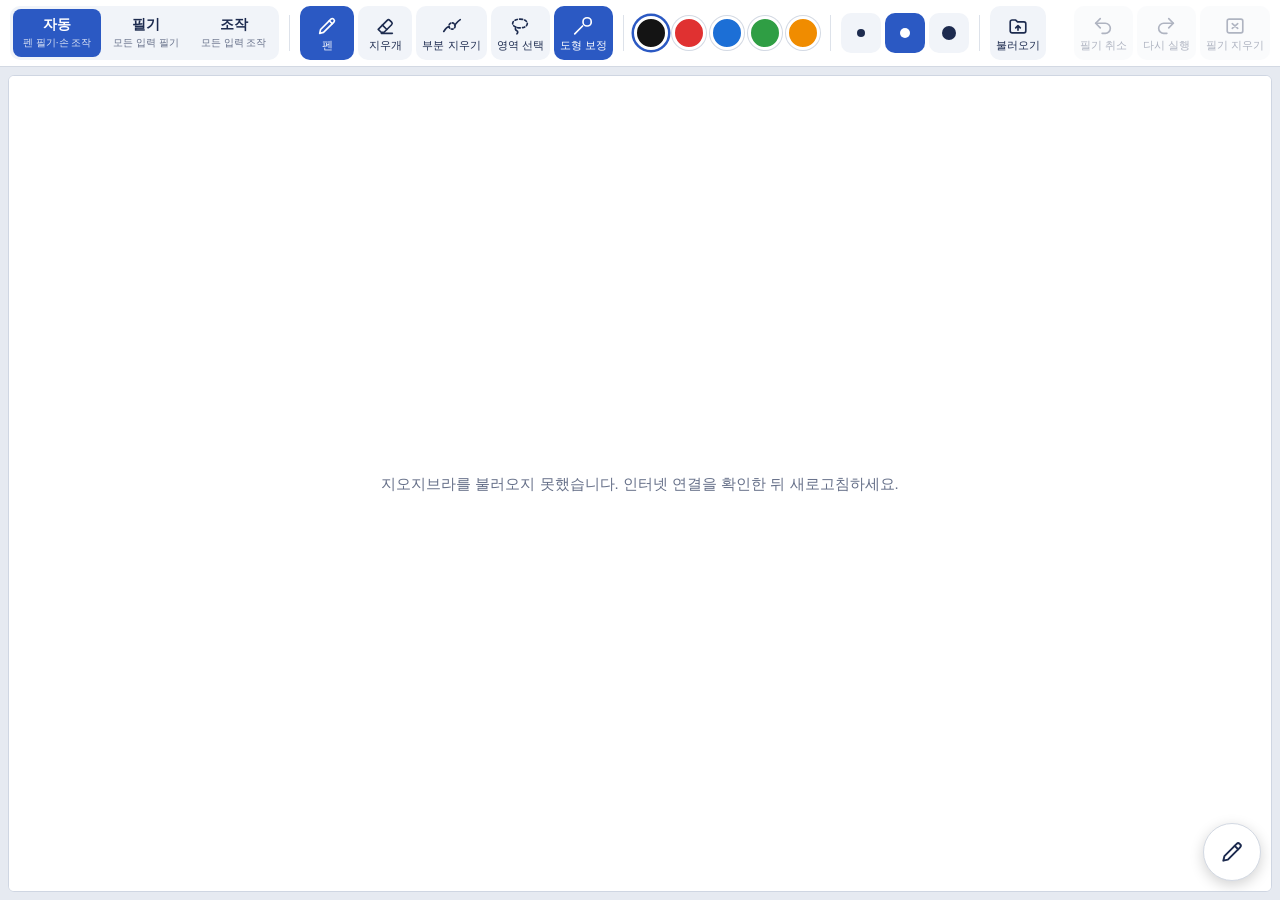
==== commit 7837d6d3: "Add files via upload" ====
--- a/index.html
+++ b/index.html
@@ -670,7 +670,7 @@
   act = {
     pid, via, kind: 'pen', o, spts: [[x, y, p]],
     ptype: e.pointerType, t0: performance.now(),
-    anchor: [x, y], holdTimer: null, snapped: null
+    anchor: [x, y], anchorIdx: 0, holdTimer: null, snapped: null
   };
   armHold();
 }
@@ -703,6 +703,7 @@
     const lp = sp[sp.length - 1];
     if (Math.hypot(lp[0] - act.anchor[0], lp[1] - act.anchor[1]) > 4) {
       act.anchor = [lp[0], lp[1]];
+      act.anchorIdx = sp.length - 1;
       armHold();
     }
     return;
@@ -751,7 +752,8 @@
 function onHold(a) {
   if (act !== a || a.snapped) return;
   if (a.o.space === 'world' && !VT) return;
-  const shp = recognize(a.spts);
+  // 펜을 멈춘 뒤 들어온 떨림 좌표는 판정에서 제외
+  const shp = recognize(a.spts.slice(0, a.anchorIdx + 1));
   if (!shp) return;
   a.snapped = shp;
   applyShape(a);
@@ -779,23 +781,30 @@
   }
   return out;
 }
-function recognize(sp) {
+function recognize(raw) {
+  if (raw.length < 3) return null;
+  // 2.5px보다 촘촘한 좌표는 솎아냄 (미세 떨림이 길이에 더해지지 않도록)
+  const sp = [raw[0]];
+  for (let i = 1; i < raw.length; i++) {
+    const l = sp[sp.length - 1];
+    if (Math.hypot(raw[i][0] - l[0], raw[i][1] - l[1]) >= 2.5) sp.push(raw[i]);
+  }
   const n = sp.length;
   if (n < 3) return null;
   let P = 0;
   for (let i = 1; i < n; i++) P += Math.hypot(sp[i][0] - sp[i - 1][0], sp[i][1] - sp[i - 1][1]);
   const A = sp[0], B = sp[n - 1];
   const L = Math.hypot(B[0] - A[0], B[1] - A[1]);
-  const pavg = sp.reduce((sum, q) => sum + q[2], 0) / n;
+  const pavg = raw.reduce((sum, q) => sum + q[2], 0) / raw.length;
 
   // 직선
-  if (L >= 25 && P <= L * 1.2) {
+  if (L >= 25 && P <= L * 1.25) {
     let dmax = 0;
     for (const q of sp) {
       const d = segDist(q[0], q[1], A[0], A[1], B[0], B[1]);
       if (d > dmax) dmax = d;
     }
-    if (dmax <= Math.max(5, L * 0.06)) {
+    if (dmax <= Math.max(6, L * 0.08)) {
       return { type: 'line', a: [A[0], A[1]], b: snapAngle(A, [B[0], B[1]]), pavg };
     }
   }
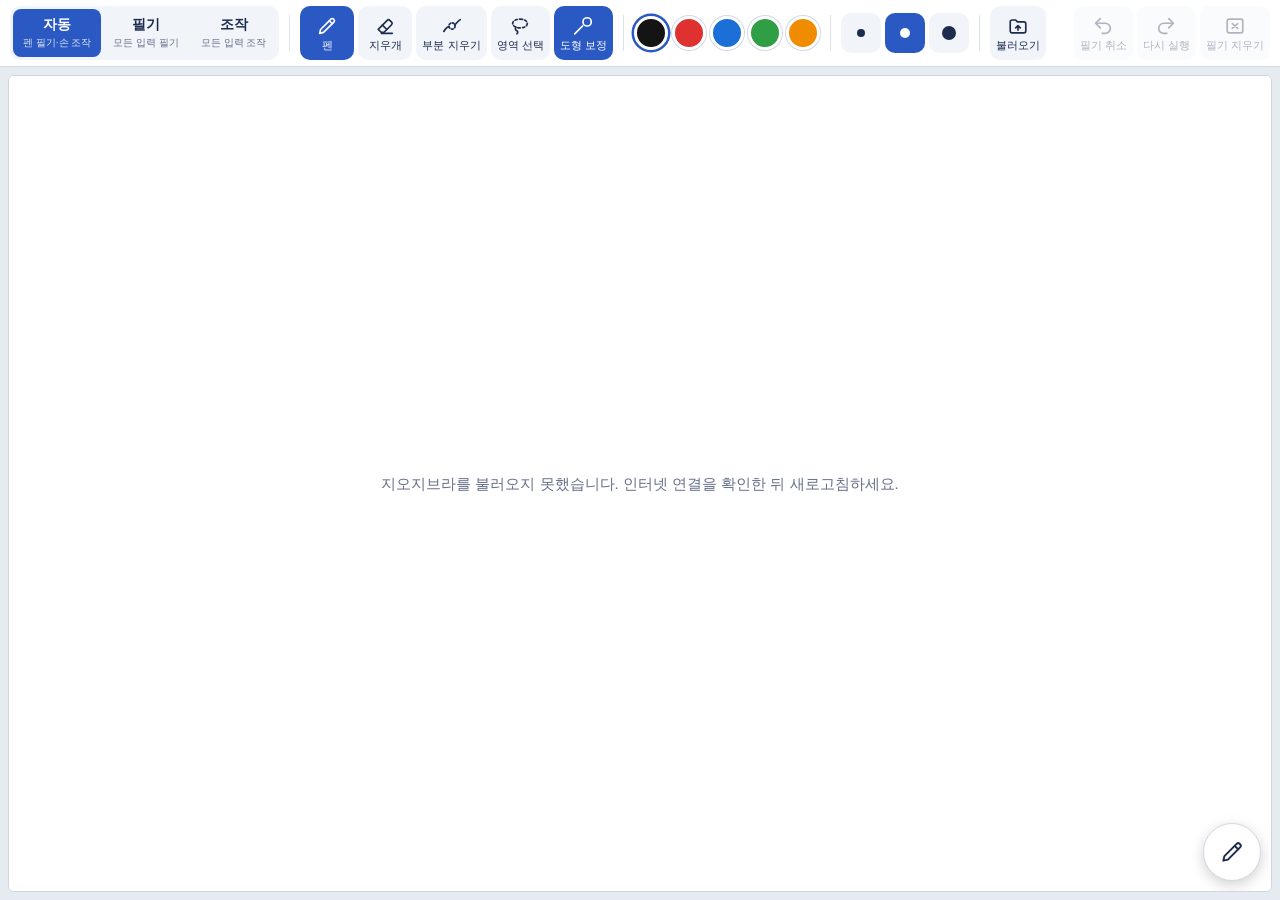
==== commit f8715760: "Add files via upload" ====
--- a/index.html
+++ b/index.html
@@ -781,30 +781,53 @@
   }
   return out;
 }
+// 판정용 경로 정리: 끝에서 멈춘 구간 제거 + 촘촘한 좌표 솎아내기
+function prepare(raw) {
+  if (raw.length < 3) return null;
+  const last = raw[raw.length - 1];
+  const trim = r => {
+    let k = raw.length - 1;
+    while (k > 0 && Math.hypot(raw[k - 1][0] - last[0], raw[k - 1][1] - last[1]) < r) k--;
+    return k;
+  };
+  let k = trim(8);
+  // 멈춘 구간이 길어 조금씩 밀린 경우까지 한 번 더 잘라냄
+  const L0 = Math.hypot(raw[0][0] - last[0], raw[0][1] - last[1]);
+  const r2 = Math.max(8, L0 * 0.05);
+  if (r2 > 8) k = trim(r2);
+  const base = raw.slice(0, Math.max(1, k));
+  base.push(last);
+  const sp = [base[0]];
+  for (let i = 1; i < base.length; i++) {
+    const l = sp[sp.length - 1];
+    if (Math.hypot(base[i][0] - l[0], base[i][1] - l[1]) >= 2.5) sp.push(base[i]);
+  }
+  const end = base[base.length - 1];
+  if (sp[sp.length - 1] !== end) sp.push(end);
+  return sp.length >= 3 ? sp : null;
+}
 function recognize(raw) {
-  if (raw.length < 3) return null;
-  // 2.5px보다 촘촘한 좌표는 솎아냄 (미세 떨림이 길이에 더해지지 않도록)
-  const sp = [raw[0]];
-  for (let i = 1; i < raw.length; i++) {
-    const l = sp[sp.length - 1];
-    if (Math.hypot(raw[i][0] - l[0], raw[i][1] - l[1]) >= 2.5) sp.push(raw[i]);
-  }
+  const sp = prepare(raw);
+  if (!sp) return null;
   const n = sp.length;
-  if (n < 3) return null;
   let P = 0;
   for (let i = 1; i < n; i++) P += Math.hypot(sp[i][0] - sp[i - 1][0], sp[i][1] - sp[i - 1][1]);
   const A = sp[0], B = sp[n - 1];
   const L = Math.hypot(B[0] - A[0], B[1] - A[1]);
   const pavg = raw.reduce((sum, q) => sum + q[2], 0) / raw.length;
 
-  // 직선
-  if (L >= 25 && P <= L * 1.25) {
-    let dmax = 0;
+  // 직선: 선에서 벗어난 정도가 작고, 진행 방향으로 되돌아가지 않을 것
+  if (L >= 25 && P <= L * 1.6) {
+    const ux = (B[0] - A[0]) / L, uy = (B[1] - A[1]) / L;
+    let dmax = 0, back = 0, maxT = -Infinity;
     for (const q of sp) {
       const d = segDist(q[0], q[1], A[0], A[1], B[0], B[1]);
       if (d > dmax) dmax = d;
-    }
-    if (dmax <= Math.max(6, L * 0.08)) {
+      const t = ((q[0] - A[0]) * ux + (q[1] - A[1]) * uy) / L;
+      if (t < maxT - 0.06) back++;
+      else if (t > maxT) maxT = t;
+    }
+    if (dmax <= Math.max(6, L * 0.08) && back === 0) {
       return { type: 'line', a: [A[0], A[1]], b: snapAngle(A, [B[0], B[1]]), pavg };
     }
   }
